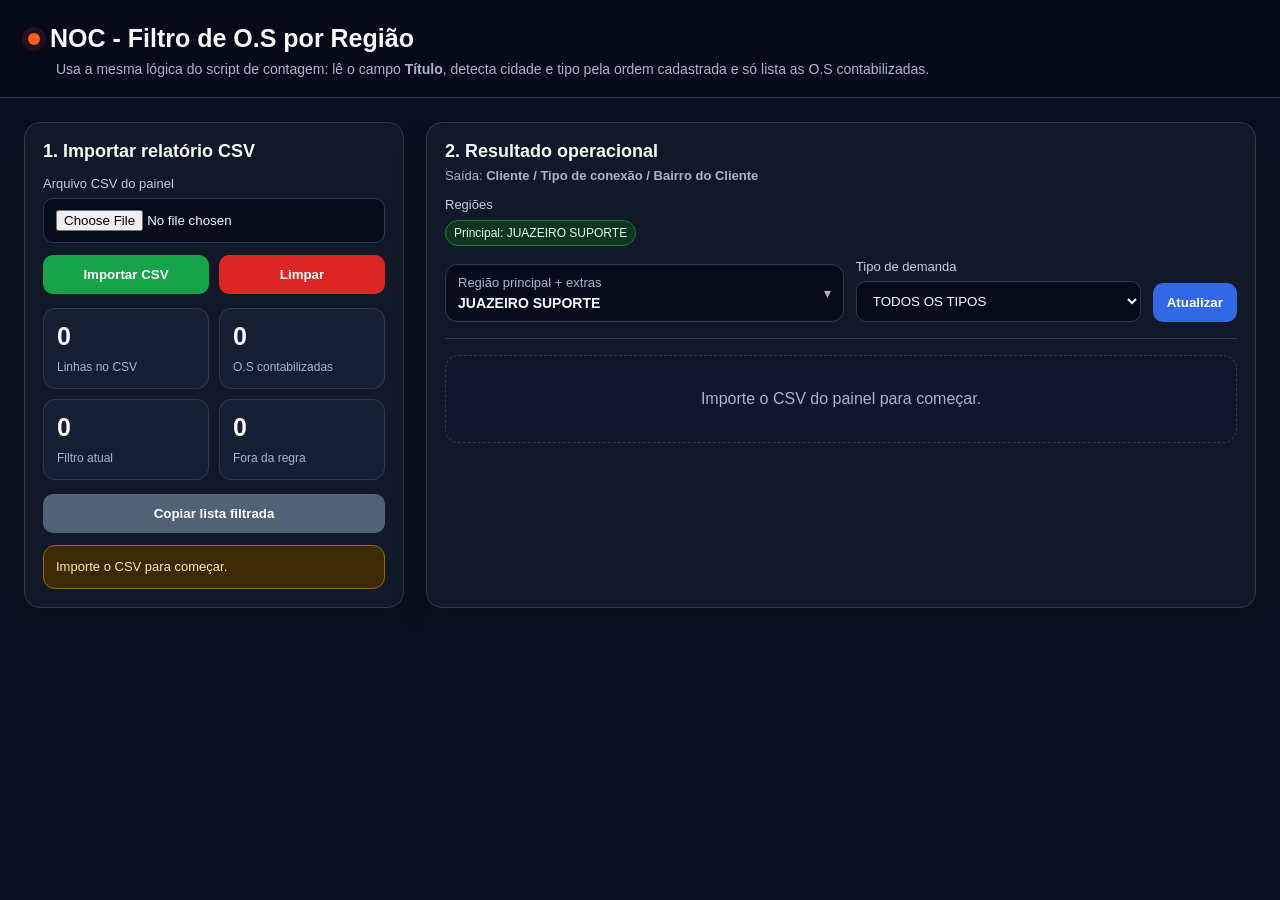
==== filtro.html @ 3b14d991 "atualização: todos os tipos de o.s adicionados" ====
<!doctype html>
<html lang="pt-BR">
<head>
  <meta charset="UTF-8" />
  <meta name="viewport" content="width=device-width, initial-scale=1.0" />
  <title>NOC - Filtro de O.S por Região</title>
  <style>
    :root {
      --bg: #0b1020;
      --panel: #111827;
      --panel2: #151f32;
      --line: #2d3b52;
      --text: #f8fafc;
      --muted: #a8b6ca;
      --accent: #3168e5;
      --green: #16a34a;
      --red: #dc2626;
      --yellow: #f59e0b;
      --chip: #0f2440;
    }
    * { box-sizing: border-box; }
    body {
      margin: 0;
      font-family: Inter, Arial, Helvetica, sans-serif;
      background: var(--bg);
      color: var(--text);
    }
    header {
      padding: 24px 28px 20px;
      background: #050918;
      border-bottom: 1px solid var(--line);
    }
    header h1 {
      margin: 0;
      font-size: 25px;
      display: flex;
      align-items: center;
      gap: 10px;
    }
    .dot {
      width: 12px;
      height: 12px;
      background: #ff5a1f;
      border-radius: 50%;
      box-shadow: 0 0 0 6px rgba(255, 90, 31, 0.12);
      display: inline-block;
    }
    header p {
      margin: 8px 0 0 28px;
      color: var(--muted);
      font-size: 14px;
    }
    main {
      padding: 24px;
      display: grid;
      grid-template-columns: 380px 1fr;
      gap: 22px;
    }
    .card {
      background: var(--panel);
      border: 1px solid var(--line);
      border-radius: 16px;
      padding: 18px;
      box-shadow: 0 12px 30px rgba(0,0,0,.15);
    }
    .card h2 { margin: 0 0 14px; font-size: 18px; }
    label { display: block; color: #bfd0e8; font-size: 13px; margin-bottom: 7px; }
    input[type="file"], select {
      width: 100%;
      background: #060b19;
      color: var(--text);
      border: 1px solid var(--line);
      border-radius: 10px;
      padding: 11px 12px;
      outline: none;
    }
    select:focus, input:focus, textarea:focus { border-color: var(--accent); }
    .btn {
      border: 0;
      border-radius: 10px;
      padding: 12px 14px;
      color: white;
      font-weight: 800;
      cursor: pointer;
      background: var(--accent);
      transition: .15s;
    }
    .btn:hover { transform: translateY(-1px); opacity: .95; }
    .btn.green { background: var(--green); }
    .btn.red { background: var(--red); }
    .btn.gray { background: #526174; }
    .btn.yellow { background: var(--yellow); color: #111827; }
    .btn.full { width: 100%; }
    .grid2 { display: grid; grid-template-columns: 1fr 1fr; gap: 10px; margin: 14px 0; }
    .stat { background: var(--panel2); border: 1px solid var(--line); border-radius: 12px; padding: 13px; }
    .stat strong { display: block; font-size: 25px; margin-bottom: 6px; }
    .stat span { color: var(--muted); font-size: 12px; }
    .controls {
      display: grid;
      grid-template-columns: 1.4fr 1fr auto;
      gap: 12px;
      align-items: end;
      margin-bottom: 16px;
      padding-bottom: 16px;
      border-bottom: 1px solid var(--line);
    }
    .list { display: flex; flex-direction: column; gap: 10px; }
    .os {
      display: grid;
      grid-template-columns: 1fr auto;
      gap: 12px;
      align-items: center;
      background: #0f172a;
      border: 1px solid var(--line);
      border-left: 5px solid var(--green);
      border-radius: 14px;
      padding: 14px;
    }
    .os-main { font-size: 16px; font-weight: 850; line-height: 1.35; }
    .meta { margin-top: 8px; display: flex; flex-wrap: wrap; gap: 7px; }
    .chip {
      background: var(--chip);
      border: 1px solid #24415f;
      color: #c7dcff;
      padding: 4px 8px;
      border-radius: 999px;
      font-size: 12px;
    }
    textarea {
      width: 100%;
      height: 180px;
      background: #050918;
      color: white;
      border: 1px solid var(--line);
      border-radius: 12px;
      padding: 12px;
      resize: vertical;
      line-height: 1.45;
      margin-top: 8px;
      outline: none;
    }
    .muted { color: var(--muted); font-size: 13px; }
    .notice { padding: 12px; border-radius: 12px; margin-top: 12px; font-size: 13px; line-height: 1.35; }
    .ok { background: #052e24; border: 1px solid #0f7b5d; color: #c9ffeb; }
    .warn { background: #3a2a05; border: 1px solid #9f6b00; color: #ffe9b0; }
    .empty {
      padding: 34px;
      text-align: center;
      color: var(--muted);
      border: 1px dashed var(--line);
      border-radius: 14px;
      background: #0f172a;
    }
    .summary {
      margin-top: 14px;
      max-height: 250px;
      overflow: auto;
      border: 1px solid var(--line);
      border-radius: 12px;
      background: #0f172a;
    }
    .summary table { width: 100%; border-collapse: collapse; font-size: 12px; }
    .summary th, .summary td { padding: 8px 9px; border-bottom: 1px solid #243247; text-align: left; }
    .summary th { position: sticky; top: 0; background: #101a2d; }

    .region-dropdown { position: relative; }
    .region-trigger {
      width: 100%;
      min-height: 48px;
      background: #060b19;
      color: var(--text);
      border: 1px solid var(--line);
      border-radius: 12px;
      padding: 10px 12px;
      display: flex;
      justify-content: space-between;
      gap: 12px;
      align-items: center;
      cursor: pointer;
      text-align: left;
      box-shadow: inset 0 0 0 1px rgba(255,255,255,.02);
    }
    .region-trigger:hover { border-color: #4773c7; background: #081126; }
    .region-trigger:after { content: "▾"; color: var(--muted); font-size: 14px; }
    .region-trigger.open:after { content: "▴"; }
    .region-trigger-content { display: grid; gap: 5px; min-width: 0; }
    .region-trigger-title { font-size: 13px; color: var(--muted); }
    .region-trigger-summary {
      font-size: 14px;
      font-weight: 850;
      overflow: hidden;
      text-overflow: ellipsis;
      white-space: nowrap;
      max-width: 100%;
    }
    .region-selected-chips {
      display: flex;
      flex-wrap: wrap;
      gap: 6px;
      margin-top: 8px;
    }
    .region-selected-chip {
      display: inline-flex;
      align-items: center;
      gap: 6px;
      background: #0b2a4d;
      border: 1px solid #25517c;
      color: #d9ebff;
      padding: 5px 8px;
      border-radius: 999px;
      font-size: 12px;
      max-width: 100%;
    }
    .region-selected-chip.main { background: #11341f; border-color: #1d7a44; color: #d7ffe8; }
    .region-menu {
      display: none;
      position: absolute;
      z-index: 80;
      top: calc(100% + 10px);
      left: 0;
      width: min(680px, calc(100vw - 48px));
      background: #071024;
      border: 1px solid var(--line);
      border-radius: 16px;
      box-shadow: 0 28px 80px rgba(0,0,0,.52);
      overflow: hidden;
    }
    .region-menu.open { display: block; }
    .region-menu-head {
      padding: 14px;
      border-bottom: 1px solid var(--line);
      display: grid;
      gap: 12px;
      background: linear-gradient(180deg, #0a1630, #071024);
    }
    .region-help { color: var(--muted); font-size: 12px; line-height: 1.35; }
    .region-section-title {
      display: flex;
      align-items: center;
      justify-content: space-between;
      gap: 8px;
      font-weight: 900;
      font-size: 13px;
      margin-bottom: 7px;
      color: #dbeafe;
    }
    .region-main-select, .region-search {
      width: 100%;
      background: #050918;
      color: var(--text);
      border: 1px solid var(--line);
      border-radius: 10px;
      padding: 10px 11px;
      outline: none;
    }
    .region-main-select:focus, .region-search:focus { border-color: var(--accent); }
    .region-actions { display: flex; gap: 8px; flex-wrap: wrap; }
    .region-body { padding: 14px; display: grid; gap: 12px; }
    .extras-toolbar { display: grid; grid-template-columns: 1fr auto auto; gap: 8px; align-items: center; }
    .region-grid {
      max-height: 300px;
      overflow: auto;
      display: grid;
      grid-template-columns: repeat(2, minmax(0, 1fr));
      gap: 8px;
      padding-right: 3px;
    }
    .region-option {
      display: flex;
      align-items: center;
      gap: 9px;
      background: #0f172a;
      border: 1px solid #243247;
      border-radius: 12px;
      padding: 10px;
      min-height: 42px;
      cursor: pointer;
      user-select: none;
      color: #e5eefc;
      font-size: 13px;
      transition: .12s;
    }
    .region-option:hover { border-color: #3c68a6; background: #101c31; }
    .region-option input { width: 16px; height: 16px; accent-color: var(--green); }
    .region-option.disabled {
      opacity: .45;
      cursor: not-allowed;
      background: #0a1020;
    }
    .region-count-badge {
      color: #a8b6ca;
      font-size: 12px;
      font-weight: 700;
    }
    .region-footer {
      padding: 12px 14px;
      border-top: 1px solid var(--line);
      display: flex;
      align-items: center;
      justify-content: space-between;
      gap: 10px;
      background: #091226;
    }
    .region-footer .muted { font-size: 12px; }
    .audit-grid { display: grid; grid-template-columns: 1fr; gap: 8px; margin-top: 18px; }
    #resultadoAuditoria { height: 240px; white-space: pre; font-family: Consolas, Monaco, monospace; font-size: 12px; }
    @media (max-width: 920px) {
      main { grid-template-columns: 1fr; }
      .controls { grid-template-columns: 1fr; }
      .region-menu { width: 100%; }
    }
  </style>
</head>
<body>
  <header>
    <h1><span class="dot"></span>NOC - Filtro de O.S por Região</h1>
    <p>Usa a mesma lógica do script de contagem: lê o campo <b>Título</b>, detecta cidade e tipo pela ordem cadastrada e só lista as O.S contabilizadas.</p>
  </header>

  <main>
    <aside class="card">
      <h2>1. Importar relatório CSV</h2>
      <label>Arquivo CSV do painel</label>
      <input id="csvFile" type="file" accept=".csv,text/csv" />
      <div style="display:grid;grid-template-columns:1fr 1fr;gap:10px;margin-top:12px;">
        <button class="btn green" id="btnImportar">Importar CSV</button>
        <button class="btn red" id="btnLimpar">Limpar</button>
      </div>

      <div class="grid2">
        <div class="stat"><strong id="totalImportado">0</strong><span>Linhas no CSV</span></div>
        <div class="stat"><strong id="totalContabilizado">0</strong><span>O.S contabilizadas</span></div>
        <div class="stat"><strong id="totalFiltrado">0</strong><span>Filtro atual</span></div>
        <div class="stat"><strong id="totalIgnorado">0</strong><span>Fora da regra</span></div>
      </div>

      <button class="btn gray full" id="btnCopiarLote">Copiar lista filtrada</button>

      <div id="statusMsg" class="notice warn">Importe o CSV para começar.</div>

      <div class="summary" id="resumoBox" style="display:none">
        <table>
          <thead><tr><th>Região</th><th>Total</th></tr></thead>
          <tbody id="resumoTabela"></tbody>
        </table>
      </div>

      
    </aside>

    <section class="card">
      <h2>2. Resultado operacional</h2>
      <div class="muted" style="margin-top:-8px;margin-bottom:14px">Saída: <b>Cliente / Tipo de conexão / Bairro do Cliente</b></div>

      <div class="controls">
        <div>
          <label>Regiões</label>
          
          <div class="region-selected-chips" id="regionSelectedChips"></div>
          <br>
          <div class="region-dropdown" id="regionDropdown">
            <button type="button" class="region-trigger" id="regionTrigger">
              <span class="region-trigger-content">
                <span class="region-trigger-title">Região principal + extras</span>
                <span class="region-trigger-summary" id="regionSummary">JUAZEIRO SUPORTE</span>
              </span>
            </button>

            

            <div class="region-menu" id="regionMenu">
              <div class="region-menu-head">
                <div>
                  <div class="region-section-title">👑 Região principal</div>
                  <select id="regiaoPrincipalSelect" class="region-main-select"></select>
                </div>
                <div class="region-help">
                  A principal é a rota base. As extras somam outras rotas no mesmo resultado, sem bagunçar a auditoria.
                </div>
              </div>

              <div class="region-body">
                <div>
                  <div class="region-section-title">
                    <span>➕ Regiões extras</span>
                    <span class="region-count-badge" id="regionCountBadge">0 extras</span>
                  </div>
                  <div class="extras-toolbar">
                    <input id="regionSearch" class="region-search" placeholder="Buscar região..." />
                    <button type="button" class="btn gray" id="btnTodasExtras">Todas</button>
                    <button type="button" class="btn gray" id="btnLimparExtras">Limpar</button>
                  </div>
                </div>

                <div class="region-grid" id="regionExtrasGrid"></div>
              </div>

              <div class="region-footer">
                <span class="muted" id="regionFooterText">1 região selecionada</span>
                <div class="region-actions">
                  <button type="button" class="btn gray" id="btnSomentePrincipal">Só principal</button>
                  <button type="button" class="btn" id="btnFecharRegioes">Aplicar</button>
                </div>
              </div>
            </div>
          </div>
        </div>
        <div>
          <label>Tipo de demanda</label>
          <select id="filtroTipo"></select>
        </div>
        <button class="btn" id="btnAtualizar">Atualizar</button>
      </div>

      <div id="lista" class="list">
        <div class="empty">Importe o CSV do painel para começar.</div>
      </div>
    </section>
  </main>

  <script>
    const CIDADES_CONTAGEM = [
      "JUAZEIRO", "JAGUARARI", "FLAMENGO", "SOBRADINHO", "PETROLINA",
      "CARNAÍBA", "JUREMAL", "CURAÇÁ", "ITAMOTINGA", "NH3",
      "MANDACARU", "JARDIM PRIMAVERA", "RODEADOURO", "SALITRE",
      "CASA NOVA", "BEM BOM", "CAMPO FORMOSO", "LAGOA DO PORCO",
      "UAUÁ", "MANIÇOBA", "PILAR", "POÇO DE FORA", "PINHÕES",
      "LAJE DOS NEGROS", "SENTO SÉ"
    ];

    const TIPOS_CONTAGEM = [
      "SEM CONEXÃO",
      "MUDANÇA DE ENDEREÇO",
      "ATIVAÇÃO",
      "CONEXÃO LENTA",
      "OSCILAÇÃO",
      "SUBSTITUIÇÃO DE EQUIPAMENTO COMODATO"
    ];

    const REGIOES_FILTRO = [
      "JUAZEIRO ATIVAÇÃO",
      "JUAZEIRO SUPORTE",
      "JUAZEIRO TOTAL",
      ...CIDADES_CONTAGEM.filter(c => c !== "JUAZEIRO"),
      "OUTROS"
    ];

    let demandas = [];
    let ignoradas = [];
    let regiaoPrincipal = "JUAZEIRO SUPORTE";
    let regioesExtras = new Set();

    document.addEventListener("DOMContentLoaded", () => {
      preencherSelect("filtroTipo", ["TODOS OS TIPOS", ...TIPOS_CONTAGEM]);
      montarDropdownRegioes();
      atualizarResumoRegioesSelecionadas();

      document.getElementById("btnImportar").addEventListener("click", importarCSV);
      document.getElementById("btnLimpar").addEventListener("click", limpar);
      document.getElementById("btnAtualizar").addEventListener("click", renderizar);
      document.getElementById("btnCopiarLote").addEventListener("click", copiarLote);
      document.getElementById("filtroTipo").addEventListener("change", renderizar);
      document.getElementById("btnAuditoria").addEventListener("click", compararComRelatorioAntigo);

      document.getElementById("regionTrigger").addEventListener("click", toggleRegionMenu);
      document.getElementById("btnFecharRegioes").addEventListener("click", fecharRegionMenu);
      document.getElementById("btnTodasExtras").addEventListener("click", marcarTodasExtras);
      document.getElementById("btnLimparExtras").addEventListener("click", limparExtras);
      document.getElementById("btnSomentePrincipal").addEventListener("click", somentePrincipal);

      document.addEventListener("click", (event) => {
        const dropdown = document.getElementById("regionDropdown");
        if (!dropdown.contains(event.target)) fecharRegionMenu();
      });
    });

    function preencherSelect(id, opcoes) {
      const select = document.getElementById(id);
      select.innerHTML = "";
      opcoes.forEach(op => {
        const option = document.createElement("option");
        option.value = op;
        option.textContent = op;
        select.appendChild(option);
      });
    }

    function montarDropdownRegioes() {
      const select = document.getElementById("regiaoPrincipalSelect");
      const grid = document.getElementById("regionExtrasGrid");

      select.innerHTML = "";
      grid.innerHTML = "";

      REGIOES_FILTRO.forEach(regiao => {
        const option = document.createElement("option");
        option.value = regiao;
        option.textContent = regiao;
        if (regiao === regiaoPrincipal) option.selected = true;
        select.appendChild(option);

        const label = document.createElement("label");
        label.className = "region-option";
        label.dataset.regiao = normalizarVisual(regiao);
        label.innerHTML = `
          <input type="checkbox" class="regiaoExtra" value="${escapeAttr(regiao)}">
          <span>${escapeHTML(regiao)}</span>
        `;
        grid.appendChild(label);
      });

      select.addEventListener("change", () => {
        regiaoPrincipal = select.value;
        regioesExtras.delete(regiaoPrincipal);
        sincronizarDropdownRegioes();
        renderizar();
      });

      grid.querySelectorAll(".regiaoExtra").forEach(input => {
        input.addEventListener("change", () => {
          if (input.checked) regioesExtras.add(input.value);
          else regioesExtras.delete(input.value);
          regioesExtras.delete(regiaoPrincipal);
          sincronizarDropdownRegioes();
          renderizar();
        });
      });

      document.getElementById("regionSearch").addEventListener("input", filtrarRegioesNoDropdown);
      sincronizarDropdownRegioes();
    }

    function sincronizarDropdownRegioes() {
      const select = document.getElementById("regiaoPrincipalSelect");
      if (select) select.value = regiaoPrincipal;

      document.querySelectorAll(".regiaoExtra").forEach(input => {
        const isPrincipal = input.value === regiaoPrincipal;
        input.checked = regioesExtras.has(input.value);
        input.disabled = isPrincipal;
        const option = input.closest(".region-option");
        if (option) option.classList.toggle("disabled", isPrincipal);
      });

      atualizarResumoRegioesSelecionadas();
      filtrarRegioesNoDropdown();
    }

    function regioesSelecionadas() {
      return Array.from(new Set([regiaoPrincipal, ...Array.from(regioesExtras)]));
    }

    function atualizarResumoRegioesSelecionadas() {
      const selecionadas = regioesSelecionadas();
      const extras = selecionadas.filter(r => r !== regiaoPrincipal);

      document.getElementById("regionSummary").textContent = extras.length
        ? `${regiaoPrincipal} + ${extras.length} extra${extras.length > 1 ? "s" : ""}`
        : regiaoPrincipal;

      document.getElementById("regionCountBadge").textContent = `${extras.length} extra${extras.length !== 1 ? "s" : ""}`;
      document.getElementById("regionFooterText").textContent = `${selecionadas.length} região${selecionadas.length !== 1 ? "ões" : ""} selecionada${selecionadas.length !== 1 ? "s" : ""}`;

      const chips = document.getElementById("regionSelectedChips");
      chips.innerHTML = "";

      const chipPrincipal = document.createElement("span");
      chipPrincipal.className = "region-selected-chip main";
      chipPrincipal.textContent = `Principal: ${regiaoPrincipal}`;
      chips.appendChild(chipPrincipal);

      extras.slice(0, 5).forEach(extra => {
        const chip = document.createElement("span");
        chip.className = "region-selected-chip";
        chip.textContent = extra;
        chips.appendChild(chip);
      });

      if (extras.length > 5) {
        const chip = document.createElement("span");
        chip.className = "region-selected-chip";
        chip.textContent = `+${extras.length - 5}`;
        chips.appendChild(chip);
      }
    }

    function toggleRegionMenu() {
      document.getElementById("regionMenu").classList.toggle("open");
      document.getElementById("regionTrigger").classList.toggle("open");
      setTimeout(() => document.getElementById("regionSearch")?.focus(), 0);
    }

    function fecharRegionMenu() {
      document.getElementById("regionMenu").classList.remove("open");
      document.getElementById("regionTrigger").classList.remove("open");
    }

    function marcarTodasExtras() {
      REGIOES_FILTRO.forEach(r => {
        if (r !== regiaoPrincipal) regioesExtras.add(r);
      });
      sincronizarDropdownRegioes();
      renderizar();
    }

    function limparExtras() {
      regioesExtras.clear();
      sincronizarDropdownRegioes();
      renderizar();
    }

    function somentePrincipal() {
      limparExtras();
      fecharRegionMenu();
    }

    function filtrarRegioesNoDropdown() {
      const termo = normalizarVisual(document.getElementById("regionSearch")?.value || "");
      document.querySelectorAll(".region-option").forEach(option => {
        const regiao = option.dataset.regiao || "";
        option.style.display = !termo || regiao.includes(termo) ? "flex" : "none";
      });
    }

    async function importarCSV() {
      const file = document.getElementById("csvFile").files[0];
      if (!file) {
        alert("Selecione o CSV primeiro.");
        return;
      }

      try {
        const text = (await file.text()).replace(/^\uFEFF/, "");
        const rows = parseCSV(text);

        if (!rows.length) {
          alert("CSV vazio ou inválido.");
          return;
        }

        const processado = processarCSV(rows);
        demandas = processado.validas;
        ignoradas = processado.ignoradas;

        atualizarStats(rows.length - 1);
        popularResumo();
        renderizar();

        setStatus(`CSV importado. ${demandas.length} O.S contabilizadas pela mesma regra do relatório antigo.`, "ok");
      } catch (e) {
        console.error(e);
        setStatus("Erro ao importar: " + e.message, "warn");
      }
    }

    function processarCSV(rows) {
      const headers = rows[0].map(normalizarCabecalho);
      const idxTitulo = acharColuna(headers, ["TITULO"]);
      const idxStatus = acharColuna(headers, ["STATUS"]);
      const idxProtocolo = acharColuna(headers, ["PROTOCOLO"]);
      const idxBairro = acharColuna(headers, ["BAIRRO DO CLIENTE", "BAIRRO"]);
      const idxCidade = acharColuna(headers, ["CIDADE DO CLIENTE", "CIDADE"]);
      const idxCatalogo = acharColuna(headers, ["CATALAGO DE SERVICOS", "CATALOGO DE SERVICOS"]);

      if (idxTitulo === -1) throw new Error("Não encontrei a coluna Título no CSV.");

      const validas = [];
      const ignoradas = [];

      rows.slice(1).forEach((row, index) => {
        const titulo = get(row, idxTitulo);
        const tituloNormalizado = normalizarTextoContagem(titulo);

        const cidadeContagem = CIDADES_CONTAGEM.find(c => tituloNormalizado.includes(normalizarTextoContagem(c))) || "";
        const tipoContagem = TIPOS_CONTAGEM.find(t => tituloNormalizado.includes(normalizarTextoContagem(t))) || "";

        if (!cidadeContagem || !tipoContagem) {
          ignoradas.push({
            linha: index + 2,
            titulo,
            motivo: !cidadeContagem ? "Cidade não encontrada no título" : "Tipo não encontrado no título"
          });
          return;
        }

        const status = get(row, idxStatus);
        const protocolo = get(row, idxProtocolo);
        const bairro = get(row, idxBairro);
        const cidadeCliente = get(row, idxCidade);
        const catalogo = get(row, idxCatalogo);
        const tipoOperacional = extrairTipoOperacional(titulo);
        const cliente = extrairCliente(titulo, cidadeContagem);
        const regiaoFiltro = calcularRegiaoFiltro(cidadeContagem, tipoContagem);

        validas.push({
          linha: index + 2,
          titulo,
          cidadeContagem,
          tipoContagem,
          regiaoFiltro,
          tipoOperacional,
          cliente,
          bairro,
          cidadeCliente,
          catalogo,
          status,
          protocolo,
          textoCopiar: `${cliente}\t${tipoOperacional}\t${bairro}`,
          textoTela: `${cliente} / ${tipoOperacional} / ${bairro}`
        });
      });

      return { validas, ignoradas };
    }

    function calcularRegiaoFiltro(cidadeContagem, tipoContagem) {
      if (cidadeContagem !== "JUAZEIRO") return cidadeContagem;
      if (tipoContagem === "ATIVAÇÃO" || tipoContagem === "MUDANÇA DE ENDEREÇO") return "JUAZEIRO ATIVAÇÃO";
      return "JUAZEIRO SUPORTE";
    }

    function renderizar() {
      const selecionadas = regioesSelecionadas();
      const tipo = document.getElementById("filtroTipo").value;
      const lista = document.getElementById("lista");

      let filtradas = demandas.filter(d => {
        const bateRegiao = selecionadas.some(regiao => {
          return regiao === "JUAZEIRO TOTAL" ? d.cidadeContagem === "JUAZEIRO" : d.regiaoFiltro === regiao;
        });
        const bateTipo = tipo === "TODOS OS TIPOS" || d.tipoContagem === tipo;
        return bateRegiao && bateTipo;
      });

      filtradas.sort((a,b) => normalizarVisual(a.bairro).localeCompare(normalizarVisual(b.bairro)) || normalizarVisual(a.cliente).localeCompare(normalizarVisual(b.cliente)));

      document.getElementById("totalFiltrado").textContent = filtradas.length;
      document.getElementById("saidaLote").value = filtradas.map(d => d.textoCopiar).join("\n");
      lista.innerHTML = "";

      if (!demandas.length) {
        lista.innerHTML = `<div class="empty">Importe o CSV do painel para começar.</div>`;
        return;
      }

      if (!filtradas.length) {
        lista.innerHTML = `<div class="empty">Nenhuma O.S encontrada para esse filtro.</div>`;
        return;
      }

      filtradas.forEach(d => {
        const div = document.createElement("div");
        div.className = "os";

        const info = document.createElement("div");
        info.innerHTML = `
          <div class="os-main">${escapeHTML(d.textoTela)}</div>
          <div class="meta">
            <span class="chip">Filtro: ${escapeHTML(d.regiaoFiltro)}</span>
            <span class="chip">Contagem: ${escapeHTML(d.cidadeContagem)}</span>
            <span class="chip">Tipo: ${escapeHTML(d.tipoContagem)}</span>
            <span class="chip">Status: ${escapeHTML(d.status)}</span>
            <span class="chip">Protocolo: ${escapeHTML(d.protocolo)}</span>
          </div>
        `;

        const btn = document.createElement("button");
        btn.className = "btn green";
        btn.textContent = "COPIAR";
        btn.addEventListener("click", () => copiarLinha(d.textoCopiar, btn));

        div.appendChild(info);
        div.appendChild(btn);
        lista.appendChild(div);
      });
    }

    function popularResumo() {
      const box = document.getElementById("resumoBox");
      const tbody = document.getElementById("resumoTabela");
      const mapa = {};
      CIDADES_CONTAGEM.forEach(c => mapa[c] = 0);
      demandas.forEach(d => mapa[d.cidadeContagem] = (mapa[d.cidadeContagem] || 0) + 1);

      tbody.innerHTML = "";
      Object.keys(mapa).forEach(cidade => {
        const tr = document.createElement("tr");
        tr.innerHTML = `<td>${escapeHTML(cidade)}</td><td>${mapa[cidade]}</td>`;
        tbody.appendChild(tr);
      });
      box.style.display = "block";
    }

    function compararComRelatorioAntigo() {
      const texto = document.getElementById("relatorioAntigo").value;
      const esperado = extrairContagemRelatorioAntigo(texto);
      if (!Object.keys(esperado).length) {
        document.getElementById("resultadoAuditoria").value = "Cole o relatório antigo antes de comparar.";
        return;
      }

      const atual = {};
      CIDADES_CONTAGEM.forEach(c => {
        atual[c] = {};
        TIPOS_CONTAGEM.forEach(t => atual[c][t] = 0);
      });

      demandas.forEach(d => {
        if (!atual[d.cidadeContagem]) atual[d.cidadeContagem] = {};
        atual[d.cidadeContagem][d.tipoContagem] = (atual[d.cidadeContagem][d.tipoContagem] || 0) + 1;
      });

      let saida = "COMPARAÇÃO RELATÓRIO ANTIGO x FILTRO\n\n";
      let erros = 0;

      Object.keys(esperado).forEach(regiao => {
        saida += `📍 ${regiao}\n`;
        Object.keys(esperado[regiao]).forEach(tipo => {
          const e = esperado[regiao][tipo] || 0;
          const a = atual[regiao]?.[tipo] || 0;
          const diff = a - e;
          if (diff !== 0) erros++;
          saida += `${diff === 0 ? "✅" : "❌"} ${tipo}: esperado ${e} | filtro ${a} | diferença ${diff}\n`;
        });
        saida += "\n";
      });

      saida = `${erros === 0 ? "✅ Tudo batendo.\n\n" : `❌ ${erros} divergência(s) encontrada(s).\n\n`}` + saida;
      document.getElementById("resultadoAuditoria").value = saida;
    }

    function extrairContagemRelatorioAntigo(texto) {
      const linhas = String(texto || "").split(/\r?\n/);
      const resultado = {};
      let regiaoAtual = null;

      linhas.forEach(linha => {
        const regiaoMatch = linha.match(/📋\s*\*(.*?)\*/);
        if (regiaoMatch) {
          regiaoAtual = normalizarVisual(regiaoMatch[1]);
          resultado[regiaoAtual] = {};
          return;
        }

        const tipoMatch = linha.match(/🔹\s*(.*?):\s*(\d+)/);
        if (tipoMatch && regiaoAtual) {
          const tipo = normalizarVisual(tipoMatch[1]);
          resultado[regiaoAtual][tipo] = Number(tipoMatch[2]);
        }
      });

      return resultado;
    }

    function extrairTipoOperacional(titulo) {
      const antesDaBarra = String(titulo || "").split("/")[0] || "";
      return antesDaBarra
        .replace(/Protocolo\s+\d+\s*-\s*/i, "")
        .replace(/\((Suporte|Instalação|Instalacao)\)/gi, "")
        .replace(/^Suporte\s*/i, "")
        .trim() || "TIPO NÃO IDENTIFICADO";
    }

    function extrairCliente(titulo, cidadeContagem) {
      const partes = String(titulo || "").split("/");
      let cliente = partes.length > 1 ? partes.slice(1).join("/").trim() : "";

      const reCidade = new RegExp("^\\s*" + escaparRegex(cidadeContagem) + "\\s*[-–—]?\\s*", "i");
      cliente = cliente.replace(reCidade, "");

      const clienteNorm = normalizarVisual(cliente);
      const cidadeNorm = normalizarVisual(cidadeContagem);
      if (clienteNorm.startsWith(cidadeNorm)) {
        cliente = cliente.substring(cidadeContagem.length).replace(/^\s*[-–—]?\s*/, "");
      }

      return cliente.replace(/^[-–—\s]+/, "").trim() || "CLIENTE NÃO IDENTIFICADO";
    }

    function atualizarStats(totalCsv) {
      document.getElementById("totalImportado").textContent = totalCsv;
      document.getElementById("totalContabilizado").textContent = demandas.length;
      document.getElementById("totalIgnorado").textContent = ignoradas.length;
    }

    function limpar() {
      demandas = [];
      ignoradas = [];
      document.getElementById("csvFile").value = "";
      document.getElementById("totalImportado").textContent = "0";
      document.getElementById("totalContabilizado").textContent = "0";
      document.getElementById("totalFiltrado").textContent = "0";
      document.getElementById("totalIgnorado").textContent = "0";
      document.getElementById("resumoBox").style.display = "none";
      document.getElementById("lista").innerHTML = `<div class="empty">Importe o CSV do painel para começar.</div>`;
      setStatus("Importe o CSV para começar.", "warn");
    }

    function copiarLinha(texto, btn) {
      navigator.clipboard.writeText(texto).then(() => {
        const antigo = btn.textContent;
        btn.textContent = "COPIADO";
        setTimeout(() => btn.textContent = antigo, 900);
      });
    }

    function copiarLote() {
      const texto = document.getElementById("saidaLote").value;
      if (!texto) return;
      navigator.clipboard.writeText(texto).then(() => setStatus("Lista filtrada copiada em colunas.", "ok"));
    }

    function setStatus(msg, tipo) {
      const el = document.getElementById("statusMsg");
      el.textContent = msg;
      el.className = "notice " + tipo;
    }

    function parseCSV(text) {
      const delimiter = detectarDelimitador(text);
      const rows = [];
      let row = [], value = "", insideQuotes = false;

      for (let i = 0; i < text.length; i++) {
        const char = text[i], next = text[i + 1];
        if (char === '"' && insideQuotes && next === '"') { value += '"'; i++; }
        else if (char === '"') insideQuotes = !insideQuotes;
        else if (char === delimiter && !insideQuotes) { row.push(value.trim()); value = ""; }
        else if ((char === "\n" || char === "\r") && !insideQuotes) {
          if (value || row.length) { row.push(value.trim()); rows.push(row); row = []; value = ""; }
          if (char === "\r" && next === "\n") i++;
        } else value += char;
      }
      if (value || row.length) { row.push(value.trim()); rows.push(row); }
      return rows.filter(r => r.some(c => String(c).trim() !== ""));
    }

    function detectarDelimitador(text) {
      const primeira = text.split(/\r?\n/)[0] || "";
      const cont = ch => (primeira.match(new RegExp("\\" + ch, "g")) || []).length;
      const pontoVirgula = cont(";");
      const virgula = cont(",");
      const tab = (primeira.match(/\t/g) || []).length;
      if (pontoVirgula >= virgula && pontoVirgula >= tab) return ";";
      if (tab >= virgula && tab >= pontoVirgula) return "\t";
      return ",";
    }

    function normalizarTextoContagem(texto) {
      if (!texto) return "";
      return String(texto).normalize("NFD").replace(/[\u0300-\u036f]/g, "").replace(/\s+/g, "").toUpperCase();
    }

    function normalizarVisual(texto) {
      return String(texto || "").normalize("NFD").replace(/[\u0300-\u036f]/g, "").replace(/\s+/g, " ").trim().toUpperCase();
    }

    function normalizarCabecalho(texto) { return normalizarVisual(texto); }

    function acharColuna(headersNormalizados, nomes) {
      for (const nome of nomes) {
        const idx = headersNormalizados.indexOf(normalizarCabecalho(nome));
        if (idx !== -1) return idx;
      }
      return -1;
    }

    function get(row, idx) { return idx >= 0 ? String(row[idx] || "").trim() : ""; }
    function escaparRegex(texto) { return String(texto || "").replace(/[.*+?^${}()|[\]\\]/g, "\\$&"); }
    function escapeHTML(texto) {
      return String(texto || "").replace(/&/g, "&amp;").replace(/</g, "&lt;").replace(/>/g, "&gt;").replace(/"/g, "&quot;").replace(/'/g, "&#039;");
    }
    function escapeAttr(texto) { return escapeHTML(texto); }
  </script>
</body>
</html>
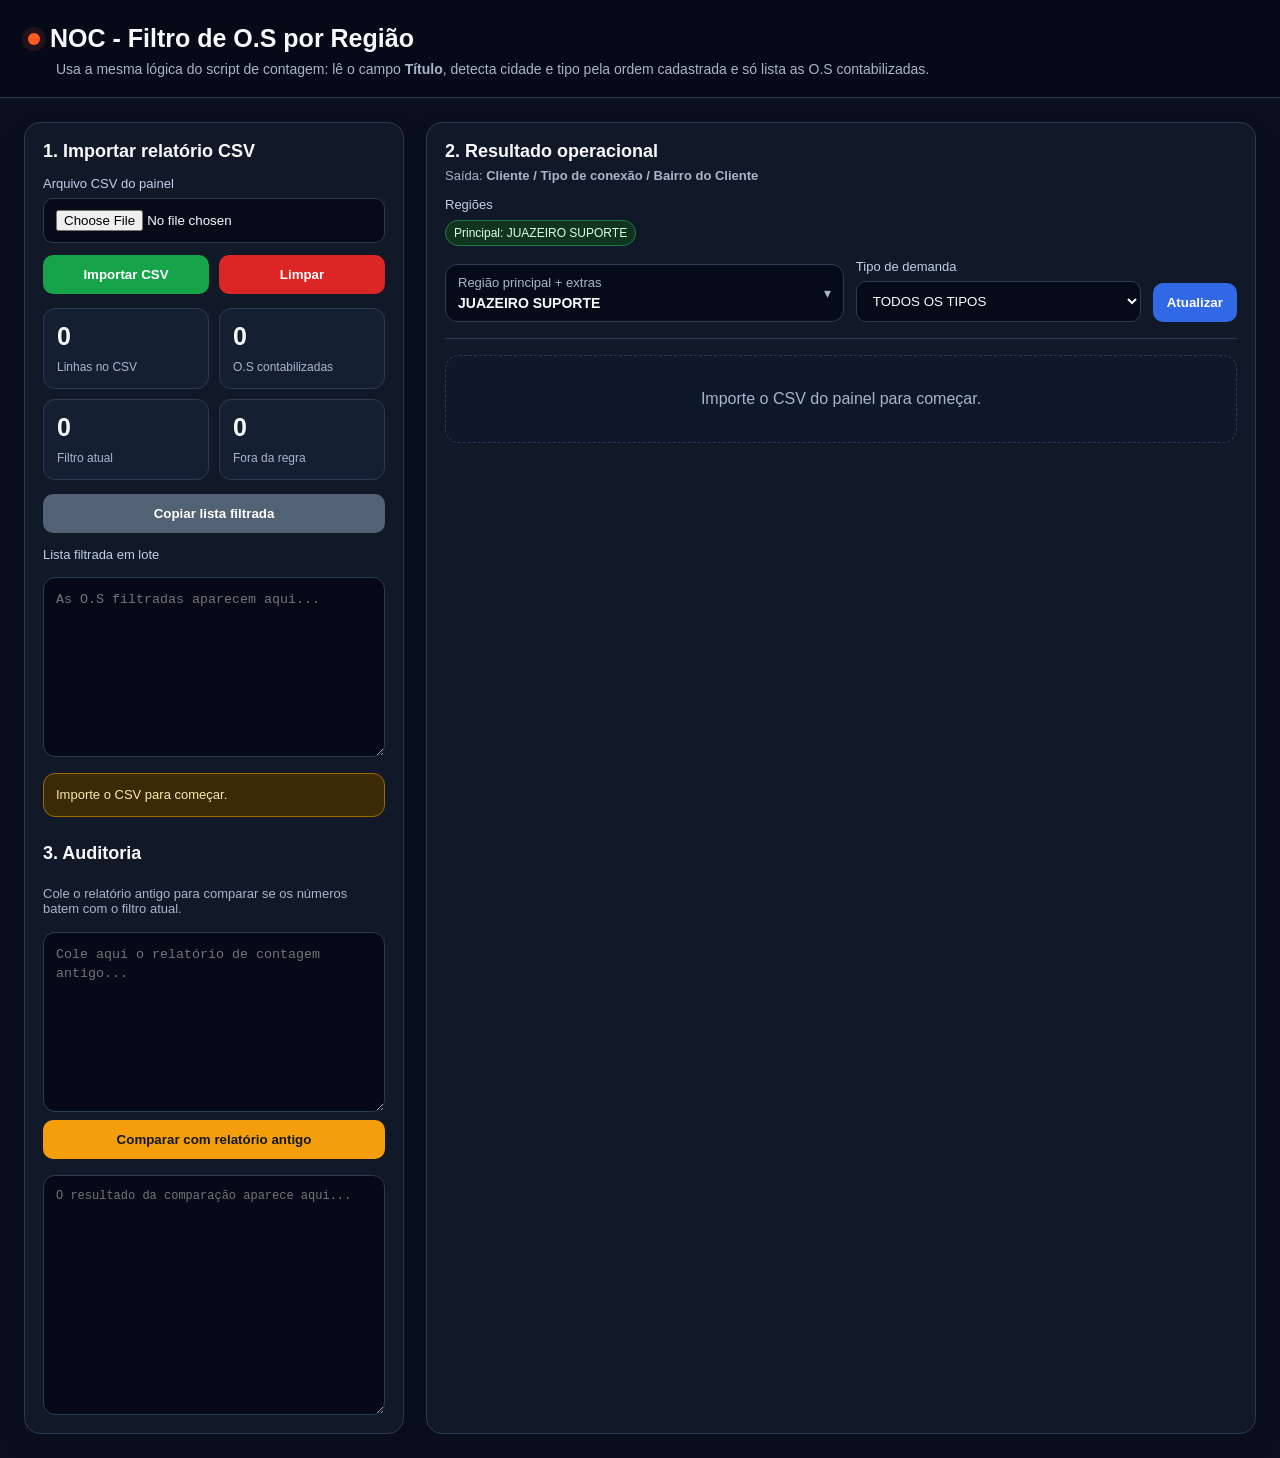
==== commit f5bba400: "v2" ====
--- a/filtro.html
+++ b/filtro.html
@@ -1,759 +1,1106 @@
 <!doctype html>
 <html lang="pt-BR">
-<head>
-  <meta charset="UTF-8" />
-  <meta name="viewport" content="width=device-width, initial-scale=1.0" />
-  <title>NOC - Filtro de O.S por Região</title>
-  <style>
-    :root {
-      --bg: #0b1020;
-      --panel: #111827;
-      --panel2: #151f32;
-      --line: #2d3b52;
-      --text: #f8fafc;
-      --muted: #a8b6ca;
-      --accent: #3168e5;
-      --green: #16a34a;
-      --red: #dc2626;
-      --yellow: #f59e0b;
-      --chip: #0f2440;
-    }
-    * { box-sizing: border-box; }
-    body {
-      margin: 0;
-      font-family: Inter, Arial, Helvetica, sans-serif;
-      background: var(--bg);
-      color: var(--text);
-    }
-    header {
-      padding: 24px 28px 20px;
-      background: #050918;
-      border-bottom: 1px solid var(--line);
-    }
-    header h1 {
-      margin: 0;
-      font-size: 25px;
-      display: flex;
-      align-items: center;
-      gap: 10px;
-    }
-    .dot {
-      width: 12px;
-      height: 12px;
-      background: #ff5a1f;
-      border-radius: 50%;
-      box-shadow: 0 0 0 6px rgba(255, 90, 31, 0.12);
-      display: inline-block;
-    }
-    header p {
-      margin: 8px 0 0 28px;
-      color: var(--muted);
-      font-size: 14px;
-    }
-    main {
-      padding: 24px;
-      display: grid;
-      grid-template-columns: 380px 1fr;
-      gap: 22px;
-    }
-    .card {
-      background: var(--panel);
-      border: 1px solid var(--line);
-      border-radius: 16px;
-      padding: 18px;
-      box-shadow: 0 12px 30px rgba(0,0,0,.15);
-    }
-    .card h2 { margin: 0 0 14px; font-size: 18px; }
-    label { display: block; color: #bfd0e8; font-size: 13px; margin-bottom: 7px; }
-    input[type="file"], select {
-      width: 100%;
-      background: #060b19;
-      color: var(--text);
-      border: 1px solid var(--line);
-      border-radius: 10px;
-      padding: 11px 12px;
-      outline: none;
-    }
-    select:focus, input:focus, textarea:focus { border-color: var(--accent); }
-    .btn {
-      border: 0;
-      border-radius: 10px;
-      padding: 12px 14px;
-      color: white;
-      font-weight: 800;
-      cursor: pointer;
-      background: var(--accent);
-      transition: .15s;
-    }
-    .btn:hover { transform: translateY(-1px); opacity: .95; }
-    .btn.green { background: var(--green); }
-    .btn.red { background: var(--red); }
-    .btn.gray { background: #526174; }
-    .btn.yellow { background: var(--yellow); color: #111827; }
-    .btn.full { width: 100%; }
-    .grid2 { display: grid; grid-template-columns: 1fr 1fr; gap: 10px; margin: 14px 0; }
-    .stat { background: var(--panel2); border: 1px solid var(--line); border-radius: 12px; padding: 13px; }
-    .stat strong { display: block; font-size: 25px; margin-bottom: 6px; }
-    .stat span { color: var(--muted); font-size: 12px; }
-    .controls {
-      display: grid;
-      grid-template-columns: 1.4fr 1fr auto;
-      gap: 12px;
-      align-items: end;
-      margin-bottom: 16px;
-      padding-bottom: 16px;
-      border-bottom: 1px solid var(--line);
-    }
-    .list { display: flex; flex-direction: column; gap: 10px; }
-    .os {
-      display: grid;
-      grid-template-columns: 1fr auto;
-      gap: 12px;
-      align-items: center;
-      background: #0f172a;
-      border: 1px solid var(--line);
-      border-left: 5px solid var(--green);
-      border-radius: 14px;
-      padding: 14px;
-    }
-    .os-main { font-size: 16px; font-weight: 850; line-height: 1.35; }
-    .meta { margin-top: 8px; display: flex; flex-wrap: wrap; gap: 7px; }
-    .chip {
-      background: var(--chip);
-      border: 1px solid #24415f;
-      color: #c7dcff;
-      padding: 4px 8px;
-      border-radius: 999px;
-      font-size: 12px;
-    }
-    textarea {
-      width: 100%;
-      height: 180px;
-      background: #050918;
-      color: white;
-      border: 1px solid var(--line);
-      border-radius: 12px;
-      padding: 12px;
-      resize: vertical;
-      line-height: 1.45;
-      margin-top: 8px;
-      outline: none;
-    }
-    .muted { color: var(--muted); font-size: 13px; }
-    .notice { padding: 12px; border-radius: 12px; margin-top: 12px; font-size: 13px; line-height: 1.35; }
-    .ok { background: #052e24; border: 1px solid #0f7b5d; color: #c9ffeb; }
-    .warn { background: #3a2a05; border: 1px solid #9f6b00; color: #ffe9b0; }
-    .empty {
-      padding: 34px;
-      text-align: center;
-      color: var(--muted);
-      border: 1px dashed var(--line);
-      border-radius: 14px;
-      background: #0f172a;
-    }
-    .summary {
-      margin-top: 14px;
-      max-height: 250px;
-      overflow: auto;
-      border: 1px solid var(--line);
-      border-radius: 12px;
-      background: #0f172a;
-    }
-    .summary table { width: 100%; border-collapse: collapse; font-size: 12px; }
-    .summary th, .summary td { padding: 8px 9px; border-bottom: 1px solid #243247; text-align: left; }
-    .summary th { position: sticky; top: 0; background: #101a2d; }
-
-    .region-dropdown { position: relative; }
-    .region-trigger {
-      width: 100%;
-      min-height: 48px;
-      background: #060b19;
-      color: var(--text);
-      border: 1px solid var(--line);
-      border-radius: 12px;
-      padding: 10px 12px;
-      display: flex;
-      justify-content: space-between;
-      gap: 12px;
-      align-items: center;
-      cursor: pointer;
-      text-align: left;
-      box-shadow: inset 0 0 0 1px rgba(255,255,255,.02);
-    }
-    .region-trigger:hover { border-color: #4773c7; background: #081126; }
-    .region-trigger:after { content: "▾"; color: var(--muted); font-size: 14px; }
-    .region-trigger.open:after { content: "▴"; }
-    .region-trigger-content { display: grid; gap: 5px; min-width: 0; }
-    .region-trigger-title { font-size: 13px; color: var(--muted); }
-    .region-trigger-summary {
-      font-size: 14px;
-      font-weight: 850;
-      overflow: hidden;
-      text-overflow: ellipsis;
-      white-space: nowrap;
-      max-width: 100%;
-    }
-    .region-selected-chips {
-      display: flex;
-      flex-wrap: wrap;
-      gap: 6px;
-      margin-top: 8px;
-    }
-    .region-selected-chip {
-      display: inline-flex;
-      align-items: center;
-      gap: 6px;
-      background: #0b2a4d;
-      border: 1px solid #25517c;
-      color: #d9ebff;
-      padding: 5px 8px;
-      border-radius: 999px;
-      font-size: 12px;
-      max-width: 100%;
-    }
-    .region-selected-chip.main { background: #11341f; border-color: #1d7a44; color: #d7ffe8; }
-    .region-menu {
-      display: none;
-      position: absolute;
-      z-index: 80;
-      top: calc(100% + 10px);
-      left: 0;
-      width: min(680px, calc(100vw - 48px));
-      background: #071024;
-      border: 1px solid var(--line);
-      border-radius: 16px;
-      box-shadow: 0 28px 80px rgba(0,0,0,.52);
-      overflow: hidden;
-    }
-    .region-menu.open { display: block; }
-    .region-menu-head {
-      padding: 14px;
-      border-bottom: 1px solid var(--line);
-      display: grid;
-      gap: 12px;
-      background: linear-gradient(180deg, #0a1630, #071024);
-    }
-    .region-help { color: var(--muted); font-size: 12px; line-height: 1.35; }
-    .region-section-title {
-      display: flex;
-      align-items: center;
-      justify-content: space-between;
-      gap: 8px;
-      font-weight: 900;
-      font-size: 13px;
-      margin-bottom: 7px;
-      color: #dbeafe;
-    }
-    .region-main-select, .region-search {
-      width: 100%;
-      background: #050918;
-      color: var(--text);
-      border: 1px solid var(--line);
-      border-radius: 10px;
-      padding: 10px 11px;
-      outline: none;
-    }
-    .region-main-select:focus, .region-search:focus { border-color: var(--accent); }
-    .region-actions { display: flex; gap: 8px; flex-wrap: wrap; }
-    .region-body { padding: 14px; display: grid; gap: 12px; }
-    .extras-toolbar { display: grid; grid-template-columns: 1fr auto auto; gap: 8px; align-items: center; }
-    .region-grid {
-      max-height: 300px;
-      overflow: auto;
-      display: grid;
-      grid-template-columns: repeat(2, minmax(0, 1fr));
-      gap: 8px;
-      padding-right: 3px;
-    }
-    .region-option {
-      display: flex;
-      align-items: center;
-      gap: 9px;
-      background: #0f172a;
-      border: 1px solid #243247;
-      border-radius: 12px;
-      padding: 10px;
-      min-height: 42px;
-      cursor: pointer;
-      user-select: none;
-      color: #e5eefc;
-      font-size: 13px;
-      transition: .12s;
-    }
-    .region-option:hover { border-color: #3c68a6; background: #101c31; }
-    .region-option input { width: 16px; height: 16px; accent-color: var(--green); }
-    .region-option.disabled {
-      opacity: .45;
-      cursor: not-allowed;
-      background: #0a1020;
-    }
-    .region-count-badge {
-      color: #a8b6ca;
-      font-size: 12px;
-      font-weight: 700;
-    }
-    .region-footer {
-      padding: 12px 14px;
-      border-top: 1px solid var(--line);
-      display: flex;
-      align-items: center;
-      justify-content: space-between;
-      gap: 10px;
-      background: #091226;
-    }
-    .region-footer .muted { font-size: 12px; }
-    .audit-grid { display: grid; grid-template-columns: 1fr; gap: 8px; margin-top: 18px; }
-    #resultadoAuditoria { height: 240px; white-space: pre; font-family: Consolas, Monaco, monospace; font-size: 12px; }
-    @media (max-width: 920px) {
-      main { grid-template-columns: 1fr; }
-      .controls { grid-template-columns: 1fr; }
-      .region-menu { width: 100%; }
-    }
-  </style>
-</head>
-<body>
-  <header>
-    <h1><span class="dot"></span>NOC - Filtro de O.S por Região</h1>
-    <p>Usa a mesma lógica do script de contagem: lê o campo <b>Título</b>, detecta cidade e tipo pela ordem cadastrada e só lista as O.S contabilizadas.</p>
-  </header>
-
-  <main>
-    <aside class="card">
-      <h2>1. Importar relatório CSV</h2>
-      <label>Arquivo CSV do painel</label>
-      <input id="csvFile" type="file" accept=".csv,text/csv" />
-      <div style="display:grid;grid-template-columns:1fr 1fr;gap:10px;margin-top:12px;">
-        <button class="btn green" id="btnImportar">Importar CSV</button>
-        <button class="btn red" id="btnLimpar">Limpar</button>
-      </div>
-
-      <div class="grid2">
-        <div class="stat"><strong id="totalImportado">0</strong><span>Linhas no CSV</span></div>
-        <div class="stat"><strong id="totalContabilizado">0</strong><span>O.S contabilizadas</span></div>
-        <div class="stat"><strong id="totalFiltrado">0</strong><span>Filtro atual</span></div>
-        <div class="stat"><strong id="totalIgnorado">0</strong><span>Fora da regra</span></div>
-      </div>
-
-      <button class="btn gray full" id="btnCopiarLote">Copiar lista filtrada</button>
-
-      <div id="statusMsg" class="notice warn">Importe o CSV para começar.</div>
-
-      <div class="summary" id="resumoBox" style="display:none">
-        <table>
-          <thead><tr><th>Região</th><th>Total</th></tr></thead>
-          <tbody id="resumoTabela"></tbody>
-        </table>
-      </div>
-
-      
-    </aside>
-
-    <section class="card">
-      <h2>2. Resultado operacional</h2>
-      <div class="muted" style="margin-top:-8px;margin-bottom:14px">Saída: <b>Cliente / Tipo de conexão / Bairro do Cliente</b></div>
-
-      <div class="controls">
-        <div>
-          <label>Regiões</label>
-          
-          <div class="region-selected-chips" id="regionSelectedChips"></div>
-          <br>
-          <div class="region-dropdown" id="regionDropdown">
-            <button type="button" class="region-trigger" id="regionTrigger">
-              <span class="region-trigger-content">
-                <span class="region-trigger-title">Região principal + extras</span>
-                <span class="region-trigger-summary" id="regionSummary">JUAZEIRO SUPORTE</span>
-              </span>
-            </button>
-
-            
-
-            <div class="region-menu" id="regionMenu">
-              <div class="region-menu-head">
-                <div>
-                  <div class="region-section-title">👑 Região principal</div>
-                  <select id="regiaoPrincipalSelect" class="region-main-select"></select>
-                </div>
-                <div class="region-help">
-                  A principal é a rota base. As extras somam outras rotas no mesmo resultado, sem bagunçar a auditoria.
-                </div>
-              </div>
-
-              <div class="region-body">
-                <div>
-                  <div class="region-section-title">
-                    <span>➕ Regiões extras</span>
-                    <span class="region-count-badge" id="regionCountBadge">0 extras</span>
+  <head>
+    <meta charset="UTF-8" />
+    <meta name="viewport" content="width=device-width, initial-scale=1.0" />
+    <title>NOC - Filtro de O.S por Região</title>
+    <style>
+      :root {
+        --bg: #0b1020;
+        --panel: #111827;
+        --panel2: #151f32;
+        --line: #2d3b52;
+        --text: #f8fafc;
+        --muted: #a8b6ca;
+        --accent: #3168e5;
+        --green: #16a34a;
+        --red: #dc2626;
+        --yellow: #f59e0b;
+        --chip: #0f2440;
+      }
+      * {
+        box-sizing: border-box;
+      }
+      body {
+        margin: 0;
+        font-family: Inter, Arial, Helvetica, sans-serif;
+        background: var(--bg);
+        color: var(--text);
+      }
+      header {
+        padding: 24px 28px 20px;
+        background: #050918;
+        border-bottom: 1px solid var(--line);
+      }
+      header h1 {
+        margin: 0;
+        font-size: 25px;
+        display: flex;
+        align-items: center;
+        gap: 10px;
+      }
+      .dot {
+        width: 12px;
+        height: 12px;
+        background: #ff5a1f;
+        border-radius: 50%;
+        box-shadow: 0 0 0 6px rgba(255, 90, 31, 0.12);
+        display: inline-block;
+      }
+      header p {
+        margin: 8px 0 0 28px;
+        color: var(--muted);
+        font-size: 14px;
+      }
+      main {
+        padding: 24px;
+        display: grid;
+        grid-template-columns: 380px 1fr;
+        gap: 22px;
+      }
+      .card {
+        background: var(--panel);
+        border: 1px solid var(--line);
+        border-radius: 16px;
+        padding: 18px;
+        box-shadow: 0 12px 30px rgba(0, 0, 0, 0.15);
+      }
+      .card h2 {
+        margin: 0 0 14px;
+        font-size: 18px;
+      }
+      label {
+        display: block;
+        color: #bfd0e8;
+        font-size: 13px;
+        margin-bottom: 7px;
+      }
+      input[type="file"],
+      select {
+        width: 100%;
+        background: #060b19;
+        color: var(--text);
+        border: 1px solid var(--line);
+        border-radius: 10px;
+        padding: 11px 12px;
+        outline: none;
+      }
+      select:focus,
+      input:focus,
+      textarea:focus {
+        border-color: var(--accent);
+      }
+      .btn {
+        border: 0;
+        border-radius: 10px;
+        padding: 12px 14px;
+        color: white;
+        font-weight: 800;
+        cursor: pointer;
+        background: var(--accent);
+        transition: 0.15s;
+      }
+      .btn:hover {
+        transform: translateY(-1px);
+        opacity: 0.95;
+      }
+      .btn.green {
+        background: var(--green);
+      }
+      .btn.red {
+        background: var(--red);
+      }
+      .btn.gray {
+        background: #526174;
+      }
+      .btn.yellow {
+        background: var(--yellow);
+        color: #111827;
+      }
+      .btn.full {
+        width: 100%;
+      }
+      .grid2 {
+        display: grid;
+        grid-template-columns: 1fr 1fr;
+        gap: 10px;
+        margin: 14px 0;
+      }
+      .stat {
+        background: var(--panel2);
+        border: 1px solid var(--line);
+        border-radius: 12px;
+        padding: 13px;
+      }
+      .stat strong {
+        display: block;
+        font-size: 25px;
+        margin-bottom: 6px;
+      }
+      .stat span {
+        color: var(--muted);
+        font-size: 12px;
+      }
+      .controls {
+        display: grid;
+        grid-template-columns: 1.4fr 1fr auto;
+        gap: 12px;
+        align-items: end;
+        margin-bottom: 16px;
+        padding-bottom: 16px;
+        border-bottom: 1px solid var(--line);
+      }
+      .list {
+        display: flex;
+        flex-direction: column;
+        gap: 10px;
+      }
+      .os {
+        display: grid;
+        grid-template-columns: 1fr auto;
+        gap: 12px;
+        align-items: center;
+        background: #0f172a;
+        border: 1px solid var(--line);
+        border-left: 5px solid var(--green);
+        border-radius: 14px;
+        padding: 14px;
+      }
+      .os-main {
+        font-size: 16px;
+        font-weight: 850;
+        line-height: 1.35;
+      }
+      .meta {
+        margin-top: 8px;
+        display: flex;
+        flex-wrap: wrap;
+        gap: 7px;
+      }
+      .chip {
+        background: var(--chip);
+        border: 1px solid #24415f;
+        color: #c7dcff;
+        padding: 4px 8px;
+        border-radius: 999px;
+        font-size: 12px;
+      }
+      textarea {
+        width: 100%;
+        height: 180px;
+        background: #050918;
+        color: white;
+        border: 1px solid var(--line);
+        border-radius: 12px;
+        padding: 12px;
+        resize: vertical;
+        line-height: 1.45;
+        margin-top: 8px;
+        outline: none;
+      }
+      .muted {
+        color: var(--muted);
+        font-size: 13px;
+      }
+      .notice {
+        padding: 12px;
+        border-radius: 12px;
+        margin-top: 12px;
+        font-size: 13px;
+        line-height: 1.35;
+      }
+      .ok {
+        background: #052e24;
+        border: 1px solid #0f7b5d;
+        color: #c9ffeb;
+      }
+      .warn {
+        background: #3a2a05;
+        border: 1px solid #9f6b00;
+        color: #ffe9b0;
+      }
+      .empty {
+        padding: 34px;
+        text-align: center;
+        color: var(--muted);
+        border: 1px dashed var(--line);
+        border-radius: 14px;
+        background: #0f172a;
+      }
+      .summary {
+        margin-top: 14px;
+        max-height: 250px;
+        overflow: auto;
+        border: 1px solid var(--line);
+        border-radius: 12px;
+        background: #0f172a;
+      }
+      .summary table {
+        width: 100%;
+        border-collapse: collapse;
+        font-size: 12px;
+      }
+      .summary th,
+      .summary td {
+        padding: 8px 9px;
+        border-bottom: 1px solid #243247;
+        text-align: left;
+      }
+      .summary th {
+        position: sticky;
+        top: 0;
+        background: #101a2d;
+      }
+
+      .region-dropdown {
+        position: relative;
+      }
+      .region-trigger {
+        width: 100%;
+        min-height: 48px;
+        background: #060b19;
+        color: var(--text);
+        border: 1px solid var(--line);
+        border-radius: 12px;
+        padding: 10px 12px;
+        display: flex;
+        justify-content: space-between;
+        gap: 12px;
+        align-items: center;
+        cursor: pointer;
+        text-align: left;
+        box-shadow: inset 0 0 0 1px rgba(255, 255, 255, 0.02);
+      }
+      .region-trigger:hover {
+        border-color: #4773c7;
+        background: #081126;
+      }
+      .region-trigger:after {
+        content: "▾";
+        color: var(--muted);
+        font-size: 14px;
+      }
+      .region-trigger.open:after {
+        content: "▴";
+      }
+      .region-trigger-content {
+        display: grid;
+        gap: 5px;
+        min-width: 0;
+      }
+      .region-trigger-title {
+        font-size: 13px;
+        color: var(--muted);
+      }
+      .region-trigger-summary {
+        font-size: 14px;
+        font-weight: 850;
+        overflow: hidden;
+        text-overflow: ellipsis;
+        white-space: nowrap;
+        max-width: 100%;
+      }
+      .region-selected-chips {
+        display: flex;
+        flex-wrap: wrap;
+        gap: 6px;
+        margin-top: 8px;
+      }
+      .region-selected-chip {
+        display: inline-flex;
+        align-items: center;
+        gap: 6px;
+        background: #0b2a4d;
+        border: 1px solid #25517c;
+        color: #d9ebff;
+        padding: 5px 8px;
+        border-radius: 999px;
+        font-size: 12px;
+        max-width: 100%;
+      }
+      .region-selected-chip.main {
+        background: #11341f;
+        border-color: #1d7a44;
+        color: #d7ffe8;
+      }
+      .region-menu {
+        display: none;
+        position: absolute;
+        z-index: 80;
+        top: calc(100% + 10px);
+        left: 0;
+        width: min(680px, calc(100vw - 48px));
+        background: #071024;
+        border: 1px solid var(--line);
+        border-radius: 16px;
+        box-shadow: 0 28px 80px rgba(0, 0, 0, 0.52);
+        overflow: hidden;
+      }
+      .region-menu.open {
+        display: block;
+      }
+      .region-menu-head {
+        padding: 14px;
+        border-bottom: 1px solid var(--line);
+        display: grid;
+        gap: 12px;
+        background: linear-gradient(180deg, #0a1630, #071024);
+      }
+      .region-help {
+        color: var(--muted);
+        font-size: 12px;
+        line-height: 1.35;
+      }
+      .region-section-title {
+        display: flex;
+        align-items: center;
+        justify-content: space-between;
+        gap: 8px;
+        font-weight: 900;
+        font-size: 13px;
+        margin-bottom: 7px;
+        color: #dbeafe;
+      }
+      .region-main-select,
+      .region-search {
+        width: 100%;
+        background: #050918;
+        color: var(--text);
+        border: 1px solid var(--line);
+        border-radius: 10px;
+        padding: 10px 11px;
+        outline: none;
+      }
+      .region-main-select:focus,
+      .region-search:focus {
+        border-color: var(--accent);
+      }
+      .region-actions {
+        display: flex;
+        gap: 8px;
+        flex-wrap: wrap;
+      }
+      .region-body {
+        padding: 14px;
+        display: grid;
+        gap: 12px;
+      }
+      .extras-toolbar {
+        display: grid;
+        grid-template-columns: 1fr auto auto;
+        gap: 8px;
+        align-items: center;
+      }
+      .region-grid {
+        max-height: 300px;
+        overflow: auto;
+        display: grid;
+        grid-template-columns: repeat(2, minmax(0, 1fr));
+        gap: 8px;
+        padding-right: 3px;
+      }
+      .region-option {
+        display: flex;
+        align-items: center;
+        gap: 9px;
+        background: #0f172a;
+        border: 1px solid #243247;
+        border-radius: 12px;
+        padding: 10px;
+        min-height: 42px;
+        cursor: pointer;
+        user-select: none;
+        color: #e5eefc;
+        font-size: 13px;
+        transition: 0.12s;
+      }
+      .region-option:hover {
+        border-color: #3c68a6;
+        background: #101c31;
+      }
+      .region-option input {
+        width: 16px;
+        height: 16px;
+        accent-color: var(--green);
+      }
+      .region-option.disabled {
+        opacity: 0.45;
+        cursor: not-allowed;
+        background: #0a1020;
+      }
+      .region-count-badge {
+        color: #a8b6ca;
+        font-size: 12px;
+        font-weight: 700;
+      }
+      .region-footer {
+        padding: 12px 14px;
+        border-top: 1px solid var(--line);
+        display: flex;
+        align-items: center;
+        justify-content: space-between;
+        gap: 10px;
+        background: #091226;
+      }
+      .region-footer .muted {
+        font-size: 12px;
+      }
+      .audit-grid {
+        display: grid;
+        grid-template-columns: 1fr;
+        gap: 8px;
+        margin-top: 18px;
+      }
+      #resultadoAuditoria {
+        height: 240px;
+        white-space: pre;
+        font-family: Consolas, Monaco, monospace;
+        font-size: 12px;
+      }
+      @media (max-width: 920px) {
+        main {
+          grid-template-columns: 1fr;
+        }
+        .controls {
+          grid-template-columns: 1fr;
+        }
+        .region-menu {
+          width: 100%;
+        }
+      }
+    </style>
+  </head>
+  <body>
+    <header>
+      <h1><span class="dot"></span>NOC - Filtro de O.S por Região</h1>
+      <p>
+        Usa a mesma lógica do script de contagem: lê o campo <b>Título</b>,
+        detecta cidade e tipo pela ordem cadastrada e só lista as O.S
+        contabilizadas.
+      </p>
+    </header>
+
+    <main>
+      <aside class="card">
+        <h2>1. Importar relatório CSV</h2>
+        <label>Arquivo CSV do painel</label>
+        <input id="csvFile" type="file" accept=".csv,text/csv" />
+        <div
+          style="
+            display: grid;
+            grid-template-columns: 1fr 1fr;
+            gap: 10px;
+            margin-top: 12px;
+          "
+        >
+          <button class="btn green" id="btnImportar">Importar CSV</button>
+          <button class="btn red" id="btnLimpar">Limpar</button>
+        </div>
+
+        <div class="grid2">
+          <div class="stat">
+            <strong id="totalImportado">0</strong><span>Linhas no CSV</span>
+          </div>
+          <div class="stat">
+            <strong id="totalContabilizado">0</strong
+            ><span>O.S contabilizadas</span>
+          </div>
+          <div class="stat">
+            <strong id="totalFiltrado">0</strong><span>Filtro atual</span>
+          </div>
+          <div class="stat">
+            <strong id="totalIgnorado">0</strong><span>Fora da regra</span>
+          </div>
+        </div>
+
+        <button class="btn gray full" id="btnCopiarLote">
+          Copiar lista filtrada
+        </button>
+
+        <label style="margin-top: 14px">Lista filtrada em lote</label>
+        <textarea
+          id="saidaLote"
+          readonly
+          placeholder="As O.S filtradas aparecem aqui..."
+        ></textarea>
+
+        <div id="statusMsg" class="notice warn">
+          Importe o CSV para começar.
+        </div>
+
+        <div class="summary" id="resumoBox" style="display: none">
+          <table>
+            <thead>
+              <tr>
+                <th>Região</th>
+                <th>Total</th>
+              </tr>
+            </thead>
+            <tbody id="resumoTabela"></tbody>
+          </table>
+        </div>
+
+        <div class="audit-grid">
+          <h2 style="margin-top: 8px">3. Auditoria</h2>
+          <div class="muted">
+            Cole o relatório antigo para comparar se os números batem com o
+            filtro atual.
+          </div>
+          <textarea
+            id="relatorioAntigo"
+            placeholder="Cole aqui o relatório de contagem antigo..."
+          ></textarea>
+          <button class="btn yellow full" id="btnAuditoria">
+            Comparar com relatório antigo
+          </button>
+          <textarea
+            id="resultadoAuditoria"
+            readonly
+            placeholder="O resultado da comparação aparece aqui..."
+          ></textarea>
+        </div>
+      </aside>
+
+      <section class="card">
+        <h2>2. Resultado operacional</h2>
+        <div class="muted" style="margin-top: -8px; margin-bottom: 14px">
+          Saída: <b>Cliente / Tipo de conexão / Bairro do Cliente</b>
+        </div>
+
+        <div class="controls">
+          <div>
+            <label>Regiões</label>
+            <div class="region-selected-chips" id="regionSelectedChips"></div>
+            <br />
+            <div class="region-dropdown" id="regionDropdown">
+              <button type="button" class="region-trigger" id="regionTrigger">
+                <span class="region-trigger-content">
+                  <span class="region-trigger-title"
+                    >Região principal + extras</span
+                  >
+
+                  <span class="region-trigger-summary" id="regionSummary"
+                    >JUAZEIRO SUPORTE</span
+                  >
+                </span>
+              </button>
+
+              <div class="region-menu" id="regionMenu">
+                <div class="region-menu-head">
+                  <div>
+                    <div class="region-section-title">👑 Região principal</div>
+                    <select
+                      id="regiaoPrincipalSelect"
+                      class="region-main-select"
+                    ></select>
                   </div>
-                  <div class="extras-toolbar">
-                    <input id="regionSearch" class="region-search" placeholder="Buscar região..." />
-                    <button type="button" class="btn gray" id="btnTodasExtras">Todas</button>
-                    <button type="button" class="btn gray" id="btnLimparExtras">Limpar</button>
+                  <div class="region-help">
+                    A principal é a rota base. As extras somam outras rotas no
+                    mesmo resultado, sem bagunçar a auditoria.
                   </div>
                 </div>
 
-                <div class="region-grid" id="regionExtrasGrid"></div>
-              </div>
-
-              <div class="region-footer">
-                <span class="muted" id="regionFooterText">1 região selecionada</span>
-                <div class="region-actions">
-                  <button type="button" class="btn gray" id="btnSomentePrincipal">Só principal</button>
-                  <button type="button" class="btn" id="btnFecharRegioes">Aplicar</button>
+                <div class="region-body">
+                  <div>
+                    <div class="region-section-title">
+                      <span>➕ Regiões extras</span>
+                      <span class="region-count-badge" id="regionCountBadge"
+                        >0 extras</span
+                      >
+                    </div>
+                    <div class="extras-toolbar">
+                      <input
+                        id="regionSearch"
+                        class="region-search"
+                        placeholder="Buscar região..."
+                      />
+                      <button
+                        type="button"
+                        class="btn gray"
+                        id="btnTodasExtras"
+                      >
+                        Todas
+                      </button>
+                      <button
+                        type="button"
+                        class="btn gray"
+                        id="btnLimparExtras"
+                      >
+                        Limpar
+                      </button>
+                    </div>
+                  </div>
+
+                  <div class="region-grid" id="regionExtrasGrid"></div>
+                </div>
+
+                <div class="region-footer">
+                  <span class="muted" id="regionFooterText"
+                    >1 região selecionada</span
+                  >
+                  <div class="region-actions">
+                    <button
+                      type="button"
+                      class="btn gray"
+                      id="btnSomentePrincipal"
+                    >
+                      Só principal
+                    </button>
+                    <button type="button" class="btn" id="btnFecharRegioes">
+                      Aplicar
+                    </button>
+                  </div>
                 </div>
               </div>
             </div>
           </div>
+          <div>
+            <label>Tipo de demanda</label>
+            <select id="filtroTipo"></select>
+          </div>
+          <button class="btn" id="btnAtualizar">Atualizar</button>
         </div>
-        <div>
-          <label>Tipo de demanda</label>
-          <select id="filtroTipo"></select>
+
+        <div id="lista" class="list">
+          <div class="empty">Importe o CSV do painel para começar.</div>
         </div>
-        <button class="btn" id="btnAtualizar">Atualizar</button>
-      </div>
-
-      <div id="lista" class="list">
-        <div class="empty">Importe o CSV do painel para começar.</div>
-      </div>
-    </section>
-  </main>
-
-  <script>
-    const CIDADES_CONTAGEM = [
-      "JUAZEIRO", "JAGUARARI", "FLAMENGO", "SOBRADINHO", "PETROLINA",
-      "CARNAÍBA", "JUREMAL", "CURAÇÁ", "ITAMOTINGA", "NH3",
-      "MANDACARU", "JARDIM PRIMAVERA", "RODEADOURO", "SALITRE",
-      "CASA NOVA", "BEM BOM", "CAMPO FORMOSO", "LAGOA DO PORCO",
-      "UAUÁ", "MANIÇOBA", "PILAR", "POÇO DE FORA", "PINHÕES",
-      "LAJE DOS NEGROS", "SENTO SÉ"
-    ];
-
-    const TIPOS_CONTAGEM = [
-      "SEM CONEXÃO",
-      "MUDANÇA DE ENDEREÇO",
-      "ATIVAÇÃO",
-      "CONEXÃO LENTA",
-      "OSCILAÇÃO",
-      "SUBSTITUIÇÃO DE EQUIPAMENTO COMODATO"
-    ];
-
-    const REGIOES_FILTRO = [
-      "JUAZEIRO ATIVAÇÃO",
-      "JUAZEIRO SUPORTE",
-      "JUAZEIRO TOTAL",
-      ...CIDADES_CONTAGEM.filter(c => c !== "JUAZEIRO"),
-      "OUTROS"
-    ];
-
-    let demandas = [];
-    let ignoradas = [];
-    let regiaoPrincipal = "JUAZEIRO SUPORTE";
-    let regioesExtras = new Set();
-
-    document.addEventListener("DOMContentLoaded", () => {
-      preencherSelect("filtroTipo", ["TODOS OS TIPOS", ...TIPOS_CONTAGEM]);
-      montarDropdownRegioes();
-      atualizarResumoRegioesSelecionadas();
-
-      document.getElementById("btnImportar").addEventListener("click", importarCSV);
-      document.getElementById("btnLimpar").addEventListener("click", limpar);
-      document.getElementById("btnAtualizar").addEventListener("click", renderizar);
-      document.getElementById("btnCopiarLote").addEventListener("click", copiarLote);
-      document.getElementById("filtroTipo").addEventListener("change", renderizar);
-      document.getElementById("btnAuditoria").addEventListener("click", compararComRelatorioAntigo);
-
-      document.getElementById("regionTrigger").addEventListener("click", toggleRegionMenu);
-      document.getElementById("btnFecharRegioes").addEventListener("click", fecharRegionMenu);
-      document.getElementById("btnTodasExtras").addEventListener("click", marcarTodasExtras);
-      document.getElementById("btnLimparExtras").addEventListener("click", limparExtras);
-      document.getElementById("btnSomentePrincipal").addEventListener("click", somentePrincipal);
-
-      document.addEventListener("click", (event) => {
-        const dropdown = document.getElementById("regionDropdown");
-        if (!dropdown.contains(event.target)) fecharRegionMenu();
+      </section>
+    </main>
+
+    <script>
+      const CIDADES_CONTAGEM = [
+        "JUAZEIRO",
+        "JAGUARARI",
+        "FLAMENGO",
+        "SOBRADINHO",
+        "PETROLINA",
+        "CARNAÍBA",
+        "JUREMAL",
+        "CURAÇÁ",
+        "ITAMOTINGA",
+        "NH3",
+        "MANDACARU",
+        "JARDIM PRIMAVERA",
+        "RODEADOURO",
+        "SALITRE",
+        "CASA NOVA",
+        "BEM BOM",
+        "CAMPO FORMOSO",
+        "LAGOA DO PORCO",
+        "UAUÁ",
+        "MANIÇOBA",
+        "PILAR",
+        "POÇO DE FORA",
+        "PINHÕES",
+        "LAJE DOS NEGROS",
+        "SENTO SÉ",
+      ];
+
+      const TIPOS_CONTAGEM = [
+        "ATIVAÇÃO",
+        "SEM CONEXÃO",
+        "CONEXÃO LENTA",
+        "OSCILAÇÃO",
+        "MUDANÇA DE ENDEREÇO",
+        "MUDANÇA INTERNA",
+        "MUDANÇA DE CIDADE",
+        "MIGRAÇÃO DE TECNOLOGIA",
+        "FIBRA-MANUTENÇÃO",
+        "CONFIGURAÇÃO DE ROTEADOR",
+        "TROCA DE SENHA",
+        "SUBSTITUIÇÃO DE EQUIPAMENTO COMODATO",
+        "INSTALAÇÃO DE EQUIPAMENTO COMODATO",
+        "AJUDAR OUTRO TÉCNICO",
+        "RECOLHIMENTO",
+        "EQUIPAMENTOS DESCOLADOS",
+        "VERIFICAÇÃO MESH",
+        "INSTALAÇÃO MESH",
+        "REINCIDÊNCIA",
+        "VERIFICAÇÃO DE EQUIPAMENTO",
+        "SUBSTITUIÇÃO PARA WI-FI 6",
+        "CABEAMENTO RESIDENCIAL"
+      ];
+
+      const REGIOES_FILTRO = [
+        "JUAZEIRO ATIVAÇÃO",
+        "JUAZEIRO SUPORTE",
+        "JUAZEIRO TOTAL",
+        ...CIDADES_CONTAGEM.filter((c) => c !== "JUAZEIRO"),
+        "OUTROS",
+      ];
+
+      let demandas = [];
+      let ignoradas = [];
+      let regiaoPrincipal = "JUAZEIRO SUPORTE";
+      let regioesExtras = new Set();
+
+      document.addEventListener("DOMContentLoaded", () => {
+        preencherSelect("filtroTipo", ["TODOS OS TIPOS", ...TIPOS_CONTAGEM]);
+        montarDropdownRegioes();
+        atualizarResumoRegioesSelecionadas();
+
+        document
+          .getElementById("btnImportar")
+          .addEventListener("click", importarCSV);
+        document.getElementById("btnLimpar").addEventListener("click", limpar);
+        document
+          .getElementById("btnAtualizar")
+          .addEventListener("click", renderizar);
+        document
+          .getElementById("btnCopiarLote")
+          .addEventListener("click", copiarLote);
+        document
+          .getElementById("filtroTipo")
+          .addEventListener("change", renderizar);
+        document
+          .getElementById("btnAuditoria")
+          .addEventListener("click", compararComRelatorioAntigo);
+
+        document
+          .getElementById("regionTrigger")
+          .addEventListener("click", toggleRegionMenu);
+        document
+          .getElementById("btnFecharRegioes")
+          .addEventListener("click", fecharRegionMenu);
+        document
+          .getElementById("btnTodasExtras")
+          .addEventListener("click", marcarTodasExtras);
+        document
+          .getElementById("btnLimparExtras")
+          .addEventListener("click", limparExtras);
+        document
+          .getElementById("btnSomentePrincipal")
+          .addEventListener("click", somentePrincipal);
+
+        document.addEventListener("click", (event) => {
+          const dropdown = document.getElementById("regionDropdown");
+          if (!dropdown.contains(event.target)) fecharRegionMenu();
+        });
       });
-    });
-
-    function preencherSelect(id, opcoes) {
-      const select = document.getElementById(id);
-      select.innerHTML = "";
-      opcoes.forEach(op => {
-        const option = document.createElement("option");
-        option.value = op;
-        option.textContent = op;
-        select.appendChild(option);
-      });
-    }
-
-    function montarDropdownRegioes() {
-      const select = document.getElementById("regiaoPrincipalSelect");
-      const grid = document.getElementById("regionExtrasGrid");
-
-      select.innerHTML = "";
-      grid.innerHTML = "";
-
-      REGIOES_FILTRO.forEach(regiao => {
-        const option = document.createElement("option");
-        option.value = regiao;
-        option.textContent = regiao;
-        if (regiao === regiaoPrincipal) option.selected = true;
-        select.appendChild(option);
-
-        const label = document.createElement("label");
-        label.className = "region-option";
-        label.dataset.regiao = normalizarVisual(regiao);
-        label.innerHTML = `
+
+      function preencherSelect(id, opcoes) {
+        const select = document.getElementById(id);
+        select.innerHTML = "";
+        opcoes.forEach((op) => {
+          const option = document.createElement("option");
+          option.value = op;
+          option.textContent = op;
+          select.appendChild(option);
+        });
+      }
+
+      function montarDropdownRegioes() {
+        const select = document.getElementById("regiaoPrincipalSelect");
+        const grid = document.getElementById("regionExtrasGrid");
+
+        select.innerHTML = "";
+        grid.innerHTML = "";
+
+        REGIOES_FILTRO.forEach((regiao) => {
+          const option = document.createElement("option");
+          option.value = regiao;
+          option.textContent = regiao;
+          if (regiao === regiaoPrincipal) option.selected = true;
+          select.appendChild(option);
+
+          const label = document.createElement("label");
+          label.className = "region-option";
+          label.dataset.regiao = normalizarVisual(regiao);
+          label.innerHTML = `
           <input type="checkbox" class="regiaoExtra" value="${escapeAttr(regiao)}">
           <span>${escapeHTML(regiao)}</span>
         `;
-        grid.appendChild(label);
-      });
-
-      select.addEventListener("change", () => {
-        regiaoPrincipal = select.value;
-        regioesExtras.delete(regiaoPrincipal);
-        sincronizarDropdownRegioes();
-        renderizar();
-      });
-
-      grid.querySelectorAll(".regiaoExtra").forEach(input => {
-        input.addEventListener("change", () => {
-          if (input.checked) regioesExtras.add(input.value);
-          else regioesExtras.delete(input.value);
+          grid.appendChild(label);
+        });
+
+        select.addEventListener("change", () => {
+          regiaoPrincipal = select.value;
           regioesExtras.delete(regiaoPrincipal);
           sincronizarDropdownRegioes();
           renderizar();
         });
-      });
-
-      document.getElementById("regionSearch").addEventListener("input", filtrarRegioesNoDropdown);
-      sincronizarDropdownRegioes();
-    }
-
-    function sincronizarDropdownRegioes() {
-      const select = document.getElementById("regiaoPrincipalSelect");
-      if (select) select.value = regiaoPrincipal;
-
-      document.querySelectorAll(".regiaoExtra").forEach(input => {
-        const isPrincipal = input.value === regiaoPrincipal;
-        input.checked = regioesExtras.has(input.value);
-        input.disabled = isPrincipal;
-        const option = input.closest(".region-option");
-        if (option) option.classList.toggle("disabled", isPrincipal);
-      });
-
-      atualizarResumoRegioesSelecionadas();
-      filtrarRegioesNoDropdown();
-    }
-
-    function regioesSelecionadas() {
-      return Array.from(new Set([regiaoPrincipal, ...Array.from(regioesExtras)]));
-    }
-
-    function atualizarResumoRegioesSelecionadas() {
-      const selecionadas = regioesSelecionadas();
-      const extras = selecionadas.filter(r => r !== regiaoPrincipal);
-
-      document.getElementById("regionSummary").textContent = extras.length
-        ? `${regiaoPrincipal} + ${extras.length} extra${extras.length > 1 ? "s" : ""}`
-        : regiaoPrincipal;
-
-      document.getElementById("regionCountBadge").textContent = `${extras.length} extra${extras.length !== 1 ? "s" : ""}`;
-      document.getElementById("regionFooterText").textContent = `${selecionadas.length} região${selecionadas.length !== 1 ? "ões" : ""} selecionada${selecionadas.length !== 1 ? "s" : ""}`;
-
-      const chips = document.getElementById("regionSelectedChips");
-      chips.innerHTML = "";
-
-      const chipPrincipal = document.createElement("span");
-      chipPrincipal.className = "region-selected-chip main";
-      chipPrincipal.textContent = `Principal: ${regiaoPrincipal}`;
-      chips.appendChild(chipPrincipal);
-
-      extras.slice(0, 5).forEach(extra => {
-        const chip = document.createElement("span");
-        chip.className = "region-selected-chip";
-        chip.textContent = extra;
-        chips.appendChild(chip);
-      });
-
-      if (extras.length > 5) {
-        const chip = document.createElement("span");
-        chip.className = "region-selected-chip";
-        chip.textContent = `+${extras.length - 5}`;
-        chips.appendChild(chip);
-      }
-    }
-
-    function toggleRegionMenu() {
-      document.getElementById("regionMenu").classList.toggle("open");
-      document.getElementById("regionTrigger").classList.toggle("open");
-      setTimeout(() => document.getElementById("regionSearch")?.focus(), 0);
-    }
-
-    function fecharRegionMenu() {
-      document.getElementById("regionMenu").classList.remove("open");
-      document.getElementById("regionTrigger").classList.remove("open");
-    }
-
-    function marcarTodasExtras() {
-      REGIOES_FILTRO.forEach(r => {
-        if (r !== regiaoPrincipal) regioesExtras.add(r);
-      });
-      sincronizarDropdownRegioes();
-      renderizar();
-    }
-
-    function limparExtras() {
-      regioesExtras.clear();
-      sincronizarDropdownRegioes();
-      renderizar();
-    }
-
-    function somentePrincipal() {
-      limparExtras();
-      fecharRegionMenu();
-    }
-
-    function filtrarRegioesNoDropdown() {
-      const termo = normalizarVisual(document.getElementById("regionSearch")?.value || "");
-      document.querySelectorAll(".region-option").forEach(option => {
-        const regiao = option.dataset.regiao || "";
-        option.style.display = !termo || regiao.includes(termo) ? "flex" : "none";
-      });
-    }
-
-    async function importarCSV() {
-      const file = document.getElementById("csvFile").files[0];
-      if (!file) {
-        alert("Selecione o CSV primeiro.");
-        return;
-      }
-
-      try {
-        const text = (await file.text()).replace(/^\uFEFF/, "");
-        const rows = parseCSV(text);
-
-        if (!rows.length) {
-          alert("CSV vazio ou inválido.");
+
+        grid.querySelectorAll(".regiaoExtra").forEach((input) => {
+          input.addEventListener("change", () => {
+            if (input.checked) regioesExtras.add(input.value);
+            else regioesExtras.delete(input.value);
+            regioesExtras.delete(regiaoPrincipal);
+            sincronizarDropdownRegioes();
+            renderizar();
+          });
+        });
+
+        document
+          .getElementById("regionSearch")
+          .addEventListener("input", filtrarRegioesNoDropdown);
+        sincronizarDropdownRegioes();
+      }
+
+      function sincronizarDropdownRegioes() {
+        const select = document.getElementById("regiaoPrincipalSelect");
+        if (select) select.value = regiaoPrincipal;
+
+        document.querySelectorAll(".regiaoExtra").forEach((input) => {
+          const isPrincipal = input.value === regiaoPrincipal;
+          input.checked = regioesExtras.has(input.value);
+          input.disabled = isPrincipal;
+          const option = input.closest(".region-option");
+          if (option) option.classList.toggle("disabled", isPrincipal);
+        });
+
+        atualizarResumoRegioesSelecionadas();
+        filtrarRegioesNoDropdown();
+      }
+
+      function regioesSelecionadas() {
+        return Array.from(
+          new Set([regiaoPrincipal, ...Array.from(regioesExtras)]),
+        );
+      }
+
+      function atualizarResumoRegioesSelecionadas() {
+        const selecionadas = regioesSelecionadas();
+        const extras = selecionadas.filter((r) => r !== regiaoPrincipal);
+
+        document.getElementById("regionSummary").textContent = extras.length
+          ? `${regiaoPrincipal} + ${extras.length} extra${extras.length > 1 ? "s" : ""}`
+          : regiaoPrincipal;
+
+        document.getElementById("regionCountBadge").textContent =
+          `${extras.length} extra${extras.length !== 1 ? "s" : ""}`;
+        document.getElementById("regionFooterText").textContent =
+          `${selecionadas.length} região${selecionadas.length !== 1 ? "ões" : ""} selecionada${selecionadas.length !== 1 ? "s" : ""}`;
+
+        const chips = document.getElementById("regionSelectedChips");
+        chips.innerHTML = "";
+
+        const chipPrincipal = document.createElement("span");
+        chipPrincipal.className = "region-selected-chip main";
+        chipPrincipal.textContent = `Principal: ${regiaoPrincipal}`;
+        chips.appendChild(chipPrincipal);
+
+        extras.slice(0, 5).forEach((extra) => {
+          const chip = document.createElement("span");
+          chip.className = "region-selected-chip";
+          chip.textContent = extra;
+          chips.appendChild(chip);
+        });
+
+        if (extras.length > 5) {
+          const chip = document.createElement("span");
+          chip.className = "region-selected-chip";
+          chip.textContent = `+${extras.length - 5}`;
+          chips.appendChild(chip);
+        }
+      }
+
+      function toggleRegionMenu() {
+        document.getElementById("regionMenu").classList.toggle("open");
+        document.getElementById("regionTrigger").classList.toggle("open");
+        setTimeout(() => document.getElementById("regionSearch")?.focus(), 0);
+      }
+
+      function fecharRegionMenu() {
+        document.getElementById("regionMenu").classList.remove("open");
+        document.getElementById("regionTrigger").classList.remove("open");
+      }
+
+      function marcarTodasExtras() {
+        REGIOES_FILTRO.forEach((r) => {
+          if (r !== regiaoPrincipal) regioesExtras.add(r);
+        });
+        sincronizarDropdownRegioes();
+        renderizar();
+      }
+
+      function limparExtras() {
+        regioesExtras.clear();
+        sincronizarDropdownRegioes();
+        renderizar();
+      }
+
+      function somentePrincipal() {
+        limparExtras();
+        fecharRegionMenu();
+      }
+
+      function filtrarRegioesNoDropdown() {
+        const termo = normalizarVisual(
+          document.getElementById("regionSearch")?.value || "",
+        );
+        document.querySelectorAll(".region-option").forEach((option) => {
+          const regiao = option.dataset.regiao || "";
+          option.style.display =
+            !termo || regiao.includes(termo) ? "flex" : "none";
+        });
+      }
+
+      async function importarCSV() {
+        const file = document.getElementById("csvFile").files[0];
+        if (!file) {
+          alert("Selecione o CSV primeiro.");
           return;
         }
 
-        const processado = processarCSV(rows);
-        demandas = processado.validas;
-        ignoradas = processado.ignoradas;
-
-        atualizarStats(rows.length - 1);
-        popularResumo();
-        renderizar();
-
-        setStatus(`CSV importado. ${demandas.length} O.S contabilizadas pela mesma regra do relatório antigo.`, "ok");
-      } catch (e) {
-        console.error(e);
-        setStatus("Erro ao importar: " + e.message, "warn");
-      }
-    }
-
-    function processarCSV(rows) {
-      const headers = rows[0].map(normalizarCabecalho);
-      const idxTitulo = acharColuna(headers, ["TITULO"]);
-      const idxStatus = acharColuna(headers, ["STATUS"]);
-      const idxProtocolo = acharColuna(headers, ["PROTOCOLO"]);
-      const idxBairro = acharColuna(headers, ["BAIRRO DO CLIENTE", "BAIRRO"]);
-      const idxCidade = acharColuna(headers, ["CIDADE DO CLIENTE", "CIDADE"]);
-      const idxCatalogo = acharColuna(headers, ["CATALAGO DE SERVICOS", "CATALOGO DE SERVICOS"]);
-
-      if (idxTitulo === -1) throw new Error("Não encontrei a coluna Título no CSV.");
-
-      const validas = [];
-      const ignoradas = [];
-
-      rows.slice(1).forEach((row, index) => {
-        const titulo = get(row, idxTitulo);
-        const tituloNormalizado = normalizarTextoContagem(titulo);
-
-        const cidadeContagem = CIDADES_CONTAGEM.find(c => tituloNormalizado.includes(normalizarTextoContagem(c))) || "";
-        const tipoContagem = TIPOS_CONTAGEM.find(t => tituloNormalizado.includes(normalizarTextoContagem(t))) || "";
-
-        if (!cidadeContagem || !tipoContagem) {
-          ignoradas.push({
+        try {
+          const text = (await file.text()).replace(/^\uFEFF/, "");
+          const rows = parseCSV(text);
+
+          if (!rows.length) {
+            alert("CSV vazio ou inválido.");
+            return;
+          }
+
+          const processado = processarCSV(rows);
+          demandas = processado.validas;
+          ignoradas = processado.ignoradas;
+
+          atualizarStats(rows.length - 1);
+          popularResumo();
+          renderizar();
+
+          setStatus(
+            `CSV importado. ${demandas.length} O.S contabilizadas pela mesma regra do relatório antigo.`,
+            "ok",
+          );
+        } catch (e) {
+          console.error(e);
+          setStatus("Erro ao importar: " + e.message, "warn");
+        }
+      }
+
+      function processarCSV(rows) {
+        const headers = rows[0].map(normalizarCabecalho);
+        const idxTitulo = acharColuna(headers, ["TITULO"]);
+        const idxStatus = acharColuna(headers, ["STATUS"]);
+        const idxProtocolo = acharColuna(headers, ["PROTOCOLO"]);
+        const idxBairro = acharColuna(headers, ["BAIRRO DO CLIENTE", "BAIRRO"]);
+        const idxCidade = acharColuna(headers, ["CIDADE DO CLIENTE", "CIDADE"]);
+        const idxCatalogo = acharColuna(headers, [
+          "CATALAGO DE SERVICOS",
+          "CATALOGO DE SERVICOS",
+        ]);
+
+        if (idxTitulo === -1)
+          throw new Error("Não encontrei a coluna Título no CSV.");
+
+        const validas = [];
+        const ignoradas = [];
+
+        rows.slice(1).forEach((row, index) => {
+          const titulo = get(row, idxTitulo);
+          const tituloNormalizado = normalizarTextoContagem(titulo);
+
+          const cidadeContagem =
+            CIDADES_CONTAGEM.find((c) =>
+              tituloNormalizado.includes(normalizarTextoContagem(c)),
+            ) || "";
+          const tipoContagem =
+            TIPOS_CONTAGEM.find((t) =>
+              tituloNormalizado.includes(normalizarTextoContagem(t)),
+            ) || "";
+
+          if (!cidadeContagem || !tipoContagem) {
+            ignoradas.push({
+              linha: index + 2,
+              titulo,
+              motivo: !cidadeContagem
+                ? "Cidade não encontrada no título"
+                : "Tipo não encontrado no título",
+            });
+            return;
+          }
+
+          const status = get(row, idxStatus);
+          const protocolo = get(row, idxProtocolo);
+          const bairro = get(row, idxBairro);
+          const cidadeCliente = get(row, idxCidade);
+          const catalogo = get(row, idxCatalogo);
+          const tipoOperacional = extrairTipoOperacional(titulo);
+          const cliente = extrairCliente(titulo, cidadeContagem);
+          const regiaoFiltro = calcularRegiaoFiltro(
+            cidadeContagem,
+            tipoContagem,
+          );
+
+          validas.push({
             linha: index + 2,
             titulo,
-            motivo: !cidadeContagem ? "Cidade não encontrada no título" : "Tipo não encontrado no título"
+            cidadeContagem,
+            tipoContagem,
+            regiaoFiltro,
+            tipoOperacional,
+            cliente,
+            bairro,
+            cidadeCliente,
+            catalogo,
+            status,
+            protocolo,
+            textoCopiar: `${cliente}\t${tipoOperacional}\t${bairro}`,
+            textoTela: `${cliente} / ${tipoOperacional} / ${bairro}`,
           });
+        });
+
+        return { validas, ignoradas };
+      }
+
+      function calcularRegiaoFiltro(cidadeContagem, tipoContagem) {
+        if (cidadeContagem !== "JUAZEIRO") return cidadeContagem;
+        if (
+          tipoContagem === "ATIVAÇÃO" ||
+          tipoContagem === "MUDANÇA DE ENDEREÇO"
+        )
+          return "JUAZEIRO ATIVAÇÃO";
+        return "JUAZEIRO SUPORTE";
+      }
+
+      function renderizar() {
+        const selecionadas = regioesSelecionadas();
+        const tipo = document.getElementById("filtroTipo").value;
+        const lista = document.getElementById("lista");
+
+        let filtradas = demandas.filter((d) => {
+          const bateRegiao = selecionadas.some((regiao) => {
+            return regiao === "JUAZEIRO TOTAL"
+              ? d.cidadeContagem === "JUAZEIRO"
+              : d.regiaoFiltro === regiao;
+          });
+          const bateTipo = tipo === "TODOS OS TIPOS" || d.tipoContagem === tipo;
+          return bateRegiao && bateTipo;
+        });
+
+        filtradas.sort(
+          (a, b) =>
+            normalizarVisual(a.bairro).localeCompare(
+              normalizarVisual(b.bairro),
+            ) ||
+            normalizarVisual(a.cliente).localeCompare(
+              normalizarVisual(b.cliente),
+            ),
+        );
+
+        document.getElementById("totalFiltrado").textContent = filtradas.length;
+        document.getElementById("saidaLote").value = filtradas
+          .map((d) => d.textoCopiar)
+          .join("\n");
+        lista.innerHTML = "";
+
+        if (!demandas.length) {
+          lista.innerHTML = `<div class="empty">Importe o CSV do painel para começar.</div>`;
           return;
         }
 
-        const status = get(row, idxStatus);
-        const protocolo = get(row, idxProtocolo);
-        const bairro = get(row, idxBairro);
-        const cidadeCliente = get(row, idxCidade);
-        const catalogo = get(row, idxCatalogo);
-        const tipoOperacional = extrairTipoOperacional(titulo);
-        const cliente = extrairCliente(titulo, cidadeContagem);
-        const regiaoFiltro = calcularRegiaoFiltro(cidadeContagem, tipoContagem);
-
-        validas.push({
-          linha: index + 2,
-          titulo,
-          cidadeContagem,
-          tipoContagem,
-          regiaoFiltro,
-          tipoOperacional,
-          cliente,
-          bairro,
-          cidadeCliente,
-          catalogo,
-          status,
-          protocolo,
-          textoCopiar: `${cliente}\t${tipoOperacional}\t${bairro}`,
-          textoTela: `${cliente} / ${tipoOperacional} / ${bairro}`
-        });
-      });
-
-      return { validas, ignoradas };
-    }
-
-    function calcularRegiaoFiltro(cidadeContagem, tipoContagem) {
-      if (cidadeContagem !== "JUAZEIRO") return cidadeContagem;
-      if (tipoContagem === "ATIVAÇÃO" || tipoContagem === "MUDANÇA DE ENDEREÇO") return "JUAZEIRO ATIVAÇÃO";
-      return "JUAZEIRO SUPORTE";
-    }
-
-    function renderizar() {
-      const selecionadas = regioesSelecionadas();
-      const tipo = document.getElementById("filtroTipo").value;
-      const lista = document.getElementById("lista");
-
-      let filtradas = demandas.filter(d => {
-        const bateRegiao = selecionadas.some(regiao => {
-          return regiao === "JUAZEIRO TOTAL" ? d.cidadeContagem === "JUAZEIRO" : d.regiaoFiltro === regiao;
-        });
-        const bateTipo = tipo === "TODOS OS TIPOS" || d.tipoContagem === tipo;
-        return bateRegiao && bateTipo;
-      });
-
-      filtradas.sort((a,b) => normalizarVisual(a.bairro).localeCompare(normalizarVisual(b.bairro)) || normalizarVisual(a.cliente).localeCompare(normalizarVisual(b.cliente)));
-
-      document.getElementById("totalFiltrado").textContent = filtradas.length;
-      document.getElementById("saidaLote").value = filtradas.map(d => d.textoCopiar).join("\n");
-      lista.innerHTML = "";
-
-      if (!demandas.length) {
-        lista.innerHTML = `<div class="empty">Importe o CSV do painel para começar.</div>`;
-        return;
-      }
-
-      if (!filtradas.length) {
-        lista.innerHTML = `<div class="empty">Nenhuma O.S encontrada para esse filtro.</div>`;
-        return;
-      }
-
-      filtradas.forEach(d => {
-        const div = document.createElement("div");
-        div.className = "os";
-
-        const info = document.createElement("div");
-        info.innerHTML = `
+        if (!filtradas.length) {
+          lista.innerHTML = `<div class="empty">Nenhuma O.S encontrada para esse filtro.</div>`;
+          return;
+        }
+
+        filtradas.forEach((d) => {
+          const div = document.createElement("div");
+          div.className = "os";
+
+          const info = document.createElement("div");
+          info.innerHTML = `
           <div class="os-main">${escapeHTML(d.textoTela)}</div>
           <div class="meta">
             <span class="chip">Filtro: ${escapeHTML(d.regiaoFiltro)}</span>
@@ -764,213 +1111,273 @@
           </div>
         `;
 
-        const btn = document.createElement("button");
-        btn.className = "btn green";
-        btn.textContent = "COPIAR";
-        btn.addEventListener("click", () => copiarLinha(d.textoCopiar, btn));
-
-        div.appendChild(info);
-        div.appendChild(btn);
-        lista.appendChild(div);
-      });
-    }
-
-    function popularResumo() {
-      const box = document.getElementById("resumoBox");
-      const tbody = document.getElementById("resumoTabela");
-      const mapa = {};
-      CIDADES_CONTAGEM.forEach(c => mapa[c] = 0);
-      demandas.forEach(d => mapa[d.cidadeContagem] = (mapa[d.cidadeContagem] || 0) + 1);
-
-      tbody.innerHTML = "";
-      Object.keys(mapa).forEach(cidade => {
-        const tr = document.createElement("tr");
-        tr.innerHTML = `<td>${escapeHTML(cidade)}</td><td>${mapa[cidade]}</td>`;
-        tbody.appendChild(tr);
-      });
-      box.style.display = "block";
-    }
-
-    function compararComRelatorioAntigo() {
-      const texto = document.getElementById("relatorioAntigo").value;
-      const esperado = extrairContagemRelatorioAntigo(texto);
-      if (!Object.keys(esperado).length) {
-        document.getElementById("resultadoAuditoria").value = "Cole o relatório antigo antes de comparar.";
-        return;
-      }
-
-      const atual = {};
-      CIDADES_CONTAGEM.forEach(c => {
-        atual[c] = {};
-        TIPOS_CONTAGEM.forEach(t => atual[c][t] = 0);
-      });
-
-      demandas.forEach(d => {
-        if (!atual[d.cidadeContagem]) atual[d.cidadeContagem] = {};
-        atual[d.cidadeContagem][d.tipoContagem] = (atual[d.cidadeContagem][d.tipoContagem] || 0) + 1;
-      });
-
-      let saida = "COMPARAÇÃO RELATÓRIO ANTIGO x FILTRO\n\n";
-      let erros = 0;
-
-      Object.keys(esperado).forEach(regiao => {
-        saida += `📍 ${regiao}\n`;
-        Object.keys(esperado[regiao]).forEach(tipo => {
-          const e = esperado[regiao][tipo] || 0;
-          const a = atual[regiao]?.[tipo] || 0;
-          const diff = a - e;
-          if (diff !== 0) erros++;
-          saida += `${diff === 0 ? "✅" : "❌"} ${tipo}: esperado ${e} | filtro ${a} | diferença ${diff}\n`;
-        });
-        saida += "\n";
-      });
-
-      saida = `${erros === 0 ? "✅ Tudo batendo.\n\n" : `❌ ${erros} divergência(s) encontrada(s).\n\n`}` + saida;
-      document.getElementById("resultadoAuditoria").value = saida;
-    }
-
-    function extrairContagemRelatorioAntigo(texto) {
-      const linhas = String(texto || "").split(/\r?\n/);
-      const resultado = {};
-      let regiaoAtual = null;
-
-      linhas.forEach(linha => {
-        const regiaoMatch = linha.match(/📋\s*\*(.*?)\*/);
-        if (regiaoMatch) {
-          regiaoAtual = normalizarVisual(regiaoMatch[1]);
-          resultado[regiaoAtual] = {};
+          const btn = document.createElement("button");
+          btn.className = "btn green";
+          btn.textContent = "COPIAR";
+          btn.addEventListener("click", () => copiarLinha(d.textoCopiar, btn));
+
+          div.appendChild(info);
+          div.appendChild(btn);
+          lista.appendChild(div);
+        });
+      }
+
+      function popularResumo() {
+        const box = document.getElementById("resumoBox");
+        const tbody = document.getElementById("resumoTabela");
+        const mapa = {};
+        CIDADES_CONTAGEM.forEach((c) => (mapa[c] = 0));
+        demandas.forEach(
+          (d) => (mapa[d.cidadeContagem] = (mapa[d.cidadeContagem] || 0) + 1),
+        );
+
+        tbody.innerHTML = "";
+        Object.keys(mapa).forEach((cidade) => {
+          const tr = document.createElement("tr");
+          tr.innerHTML = `<td>${escapeHTML(cidade)}</td><td>${mapa[cidade]}</td>`;
+          tbody.appendChild(tr);
+        });
+        box.style.display = "block";
+      }
+
+      function compararComRelatorioAntigo() {
+        const texto = document.getElementById("relatorioAntigo").value;
+        const esperado = extrairContagemRelatorioAntigo(texto);
+        if (!Object.keys(esperado).length) {
+          document.getElementById("resultadoAuditoria").value =
+            "Cole o relatório antigo antes de comparar.";
           return;
         }
 
-        const tipoMatch = linha.match(/🔹\s*(.*?):\s*(\d+)/);
-        if (tipoMatch && regiaoAtual) {
-          const tipo = normalizarVisual(tipoMatch[1]);
-          resultado[regiaoAtual][tipo] = Number(tipoMatch[2]);
+        const atual = {};
+        CIDADES_CONTAGEM.forEach((c) => {
+          atual[c] = {};
+          TIPOS_CONTAGEM.forEach((t) => (atual[c][t] = 0));
+        });
+
+        demandas.forEach((d) => {
+          if (!atual[d.cidadeContagem]) atual[d.cidadeContagem] = {};
+          atual[d.cidadeContagem][d.tipoContagem] =
+            (atual[d.cidadeContagem][d.tipoContagem] || 0) + 1;
+        });
+
+        let saida = "COMPARAÇÃO RELATÓRIO ANTIGO x FILTRO\n\n";
+        let erros = 0;
+
+        Object.keys(esperado).forEach((regiao) => {
+          saida += `📍 ${regiao}\n`;
+          Object.keys(esperado[regiao]).forEach((tipo) => {
+            const e = esperado[regiao][tipo] || 0;
+            const a = atual[regiao]?.[tipo] || 0;
+            const diff = a - e;
+            if (diff !== 0) erros++;
+            saida += `${diff === 0 ? "✅" : "❌"} ${tipo}: esperado ${e} | filtro ${a} | diferença ${diff}\n`;
+          });
+          saida += "\n";
+        });
+
+        saida =
+          `${erros === 0 ? "✅ Tudo batendo.\n\n" : `❌ ${erros} divergência(s) encontrada(s).\n\n`}` +
+          saida;
+        document.getElementById("resultadoAuditoria").value = saida;
+      }
+
+      function extrairContagemRelatorioAntigo(texto) {
+        const linhas = String(texto || "").split(/\r?\n/);
+        const resultado = {};
+        let regiaoAtual = null;
+
+        linhas.forEach((linha) => {
+          const regiaoMatch = linha.match(/📋\s*\*(.*?)\*/);
+          if (regiaoMatch) {
+            regiaoAtual = normalizarVisual(regiaoMatch[1]);
+            resultado[regiaoAtual] = {};
+            return;
+          }
+
+          const tipoMatch = linha.match(/🔹\s*(.*?):\s*(\d+)/);
+          if (tipoMatch && regiaoAtual) {
+            const tipo = normalizarVisual(tipoMatch[1]);
+            resultado[regiaoAtual][tipo] = Number(tipoMatch[2]);
+          }
+        });
+
+        return resultado;
+      }
+
+      function extrairTipoOperacional(titulo) {
+        const antesDaBarra = String(titulo || "").split("/")[0] || "";
+        return (
+          antesDaBarra
+            .replace(/Protocolo\s+\d+\s*-\s*/i, "")
+            .replace(/\((Suporte|Instalação|Instalacao)\)/gi, "")
+            .replace(/^Suporte\s*/i, "")
+            .trim() || "TIPO NÃO IDENTIFICADO"
+        );
+      }
+
+      function extrairCliente(titulo, cidadeContagem) {
+        const partes = String(titulo || "").split("/");
+        let cliente = partes.length > 1 ? partes.slice(1).join("/").trim() : "";
+
+        const reCidade = new RegExp(
+          "^\\s*" + escaparRegex(cidadeContagem) + "\\s*[-–—]?\\s*",
+          "i",
+        );
+        cliente = cliente.replace(reCidade, "");
+
+        const clienteNorm = normalizarVisual(cliente);
+        const cidadeNorm = normalizarVisual(cidadeContagem);
+        if (clienteNorm.startsWith(cidadeNorm)) {
+          cliente = cliente
+            .substring(cidadeContagem.length)
+            .replace(/^\s*[-–—]?\s*/, "");
         }
-      });
-
-      return resultado;
-    }
-
-    function extrairTipoOperacional(titulo) {
-      const antesDaBarra = String(titulo || "").split("/")[0] || "";
-      return antesDaBarra
-        .replace(/Protocolo\s+\d+\s*-\s*/i, "")
-        .replace(/\((Suporte|Instalação|Instalacao)\)/gi, "")
-        .replace(/^Suporte\s*/i, "")
-        .trim() || "TIPO NÃO IDENTIFICADO";
-    }
-
-    function extrairCliente(titulo, cidadeContagem) {
-      const partes = String(titulo || "").split("/");
-      let cliente = partes.length > 1 ? partes.slice(1).join("/").trim() : "";
-
-      const reCidade = new RegExp("^\\s*" + escaparRegex(cidadeContagem) + "\\s*[-–—]?\\s*", "i");
-      cliente = cliente.replace(reCidade, "");
-
-      const clienteNorm = normalizarVisual(cliente);
-      const cidadeNorm = normalizarVisual(cidadeContagem);
-      if (clienteNorm.startsWith(cidadeNorm)) {
-        cliente = cliente.substring(cidadeContagem.length).replace(/^\s*[-–—]?\s*/, "");
-      }
-
-      return cliente.replace(/^[-–—\s]+/, "").trim() || "CLIENTE NÃO IDENTIFICADO";
-    }
-
-    function atualizarStats(totalCsv) {
-      document.getElementById("totalImportado").textContent = totalCsv;
-      document.getElementById("totalContabilizado").textContent = demandas.length;
-      document.getElementById("totalIgnorado").textContent = ignoradas.length;
-    }
-
-    function limpar() {
-      demandas = [];
-      ignoradas = [];
-      document.getElementById("csvFile").value = "";
-      document.getElementById("totalImportado").textContent = "0";
-      document.getElementById("totalContabilizado").textContent = "0";
-      document.getElementById("totalFiltrado").textContent = "0";
-      document.getElementById("totalIgnorado").textContent = "0";
-      document.getElementById("resumoBox").style.display = "none";
-      document.getElementById("lista").innerHTML = `<div class="empty">Importe o CSV do painel para começar.</div>`;
-      setStatus("Importe o CSV para começar.", "warn");
-    }
-
-    function copiarLinha(texto, btn) {
-      navigator.clipboard.writeText(texto).then(() => {
-        const antigo = btn.textContent;
-        btn.textContent = "COPIADO";
-        setTimeout(() => btn.textContent = antigo, 900);
-      });
-    }
-
-    function copiarLote() {
-      const texto = document.getElementById("saidaLote").value;
-      if (!texto) return;
-      navigator.clipboard.writeText(texto).then(() => setStatus("Lista filtrada copiada em colunas.", "ok"));
-    }
-
-    function setStatus(msg, tipo) {
-      const el = document.getElementById("statusMsg");
-      el.textContent = msg;
-      el.className = "notice " + tipo;
-    }
-
-    function parseCSV(text) {
-      const delimiter = detectarDelimitador(text);
-      const rows = [];
-      let row = [], value = "", insideQuotes = false;
-
-      for (let i = 0; i < text.length; i++) {
-        const char = text[i], next = text[i + 1];
-        if (char === '"' && insideQuotes && next === '"') { value += '"'; i++; }
-        else if (char === '"') insideQuotes = !insideQuotes;
-        else if (char === delimiter && !insideQuotes) { row.push(value.trim()); value = ""; }
-        else if ((char === "\n" || char === "\r") && !insideQuotes) {
-          if (value || row.length) { row.push(value.trim()); rows.push(row); row = []; value = ""; }
-          if (char === "\r" && next === "\n") i++;
-        } else value += char;
-      }
-      if (value || row.length) { row.push(value.trim()); rows.push(row); }
-      return rows.filter(r => r.some(c => String(c).trim() !== ""));
-    }
-
-    function detectarDelimitador(text) {
-      const primeira = text.split(/\r?\n/)[0] || "";
-      const cont = ch => (primeira.match(new RegExp("\\" + ch, "g")) || []).length;
-      const pontoVirgula = cont(";");
-      const virgula = cont(",");
-      const tab = (primeira.match(/\t/g) || []).length;
-      if (pontoVirgula >= virgula && pontoVirgula >= tab) return ";";
-      if (tab >= virgula && tab >= pontoVirgula) return "\t";
-      return ",";
-    }
-
-    function normalizarTextoContagem(texto) {
-      if (!texto) return "";
-      return String(texto).normalize("NFD").replace(/[\u0300-\u036f]/g, "").replace(/\s+/g, "").toUpperCase();
-    }
-
-    function normalizarVisual(texto) {
-      return String(texto || "").normalize("NFD").replace(/[\u0300-\u036f]/g, "").replace(/\s+/g, " ").trim().toUpperCase();
-    }
-
-    function normalizarCabecalho(texto) { return normalizarVisual(texto); }
-
-    function acharColuna(headersNormalizados, nomes) {
-      for (const nome of nomes) {
-        const idx = headersNormalizados.indexOf(normalizarCabecalho(nome));
-        if (idx !== -1) return idx;
-      }
-      return -1;
-    }
-
-    function get(row, idx) { return idx >= 0 ? String(row[idx] || "").trim() : ""; }
-    function escaparRegex(texto) { return String(texto || "").replace(/[.*+?^${}()|[\]\\]/g, "\\$&"); }
-    function escapeHTML(texto) {
-      return String(texto || "").replace(/&/g, "&amp;").replace(/</g, "&lt;").replace(/>/g, "&gt;").replace(/"/g, "&quot;").replace(/'/g, "&#039;");
-    }
-    function escapeAttr(texto) { return escapeHTML(texto); }
-  </script>
-</body>
-</html>+
+        return (
+          cliente.replace(/^[-–—\s]+/, "").trim() || "CLIENTE NÃO IDENTIFICADO"
+        );
+      }
+
+      function atualizarStats(totalCsv) {
+        document.getElementById("totalImportado").textContent = totalCsv;
+        document.getElementById("totalContabilizado").textContent =
+          demandas.length;
+        document.getElementById("totalIgnorado").textContent = ignoradas.length;
+      }
+
+      function limpar() {
+        demandas = [];
+        ignoradas = [];
+        document.getElementById("csvFile").value = "";
+        document.getElementById("totalImportado").textContent = "0";
+        document.getElementById("totalContabilizado").textContent = "0";
+        document.getElementById("totalFiltrado").textContent = "0";
+        document.getElementById("totalIgnorado").textContent = "0";
+        document.getElementById("saidaLote").value = "";
+        document.getElementById("relatorioAntigo").value = "";
+        document.getElementById("resultadoAuditoria").value = "";
+        document.getElementById("resumoBox").style.display = "none";
+        document.getElementById("lista").innerHTML =
+          `<div class="empty">Importe o CSV do painel para começar.</div>`;
+        setStatus("Importe o CSV para começar.", "warn");
+      }
+
+      function copiarLinha(texto, btn) {
+        navigator.clipboard.writeText(texto).then(() => {
+          const antigo = btn.textContent;
+          btn.textContent = "COPIADO";
+          setTimeout(() => (btn.textContent = antigo), 900);
+        });
+      }
+
+      function copiarLote() {
+        const texto = document.getElementById("saidaLote").value;
+        if (!texto) return;
+        navigator.clipboard
+          .writeText(texto)
+          .then(() => setStatus("Lista filtrada copiada em colunas.", "ok"));
+      }
+
+      function setStatus(msg, tipo) {
+        const el = document.getElementById("statusMsg");
+        el.textContent = msg;
+        el.className = "notice " + tipo;
+      }
+
+      function parseCSV(text) {
+        const delimiter = detectarDelimitador(text);
+        const rows = [];
+        let row = [],
+          value = "",
+          insideQuotes = false;
+
+        for (let i = 0; i < text.length; i++) {
+          const char = text[i],
+            next = text[i + 1];
+          if (char === '"' && insideQuotes && next === '"') {
+            value += '"';
+            i++;
+          } else if (char === '"') insideQuotes = !insideQuotes;
+          else if (char === delimiter && !insideQuotes) {
+            row.push(value.trim());
+            value = "";
+          } else if ((char === "\n" || char === "\r") && !insideQuotes) {
+            if (value || row.length) {
+              row.push(value.trim());
+              rows.push(row);
+              row = [];
+              value = "";
+            }
+            if (char === "\r" && next === "\n") i++;
+          } else value += char;
+        }
+        if (value || row.length) {
+          row.push(value.trim());
+          rows.push(row);
+        }
+        return rows.filter((r) => r.some((c) => String(c).trim() !== ""));
+      }
+
+      function detectarDelimitador(text) {
+        const primeira = text.split(/\r?\n/)[0] || "";
+        const cont = (ch) =>
+          (primeira.match(new RegExp("\\" + ch, "g")) || []).length;
+        const pontoVirgula = cont(";");
+        const virgula = cont(",");
+        const tab = (primeira.match(/\t/g) || []).length;
+        if (pontoVirgula >= virgula && pontoVirgula >= tab) return ";";
+        if (tab >= virgula && tab >= pontoVirgula) return "\t";
+        return ",";
+      }
+
+      function normalizarTextoContagem(texto) {
+        if (!texto) return "";
+        return String(texto)
+          .normalize("NFD")
+          .replace(/[\u0300-\u036f]/g, "")
+          .replace(/\s+/g, "")
+          .toUpperCase();
+      }
+
+      function normalizarVisual(texto) {
+        return String(texto || "")
+          .normalize("NFD")
+          .replace(/[\u0300-\u036f]/g, "")
+          .replace(/\s+/g, " ")
+          .trim()
+          .toUpperCase();
+      }
+
+      function normalizarCabecalho(texto) {
+        return normalizarVisual(texto);
+      }
+
+      function acharColuna(headersNormalizados, nomes) {
+        for (const nome of nomes) {
+          const idx = headersNormalizados.indexOf(normalizarCabecalho(nome));
+          if (idx !== -1) return idx;
+        }
+        return -1;
+      }
+
+      function get(row, idx) {
+        return idx >= 0 ? String(row[idx] || "").trim() : "";
+      }
+      function escaparRegex(texto) {
+        return String(texto || "").replace(/[.*+?^${}()|[\]\\]/g, "\\$&");
+      }
+      function escapeHTML(texto) {
+        return String(texto || "")
+          .replace(/&/g, "&amp;")
+          .replace(/</g, "&lt;")
+          .replace(/>/g, "&gt;")
+          .replace(/"/g, "&quot;")
+          .replace(/'/g, "&#039;");
+      }
+      function escapeAttr(texto) {
+        return escapeHTML(texto);
+      }
+    </script>
+  </body>
+</html>
